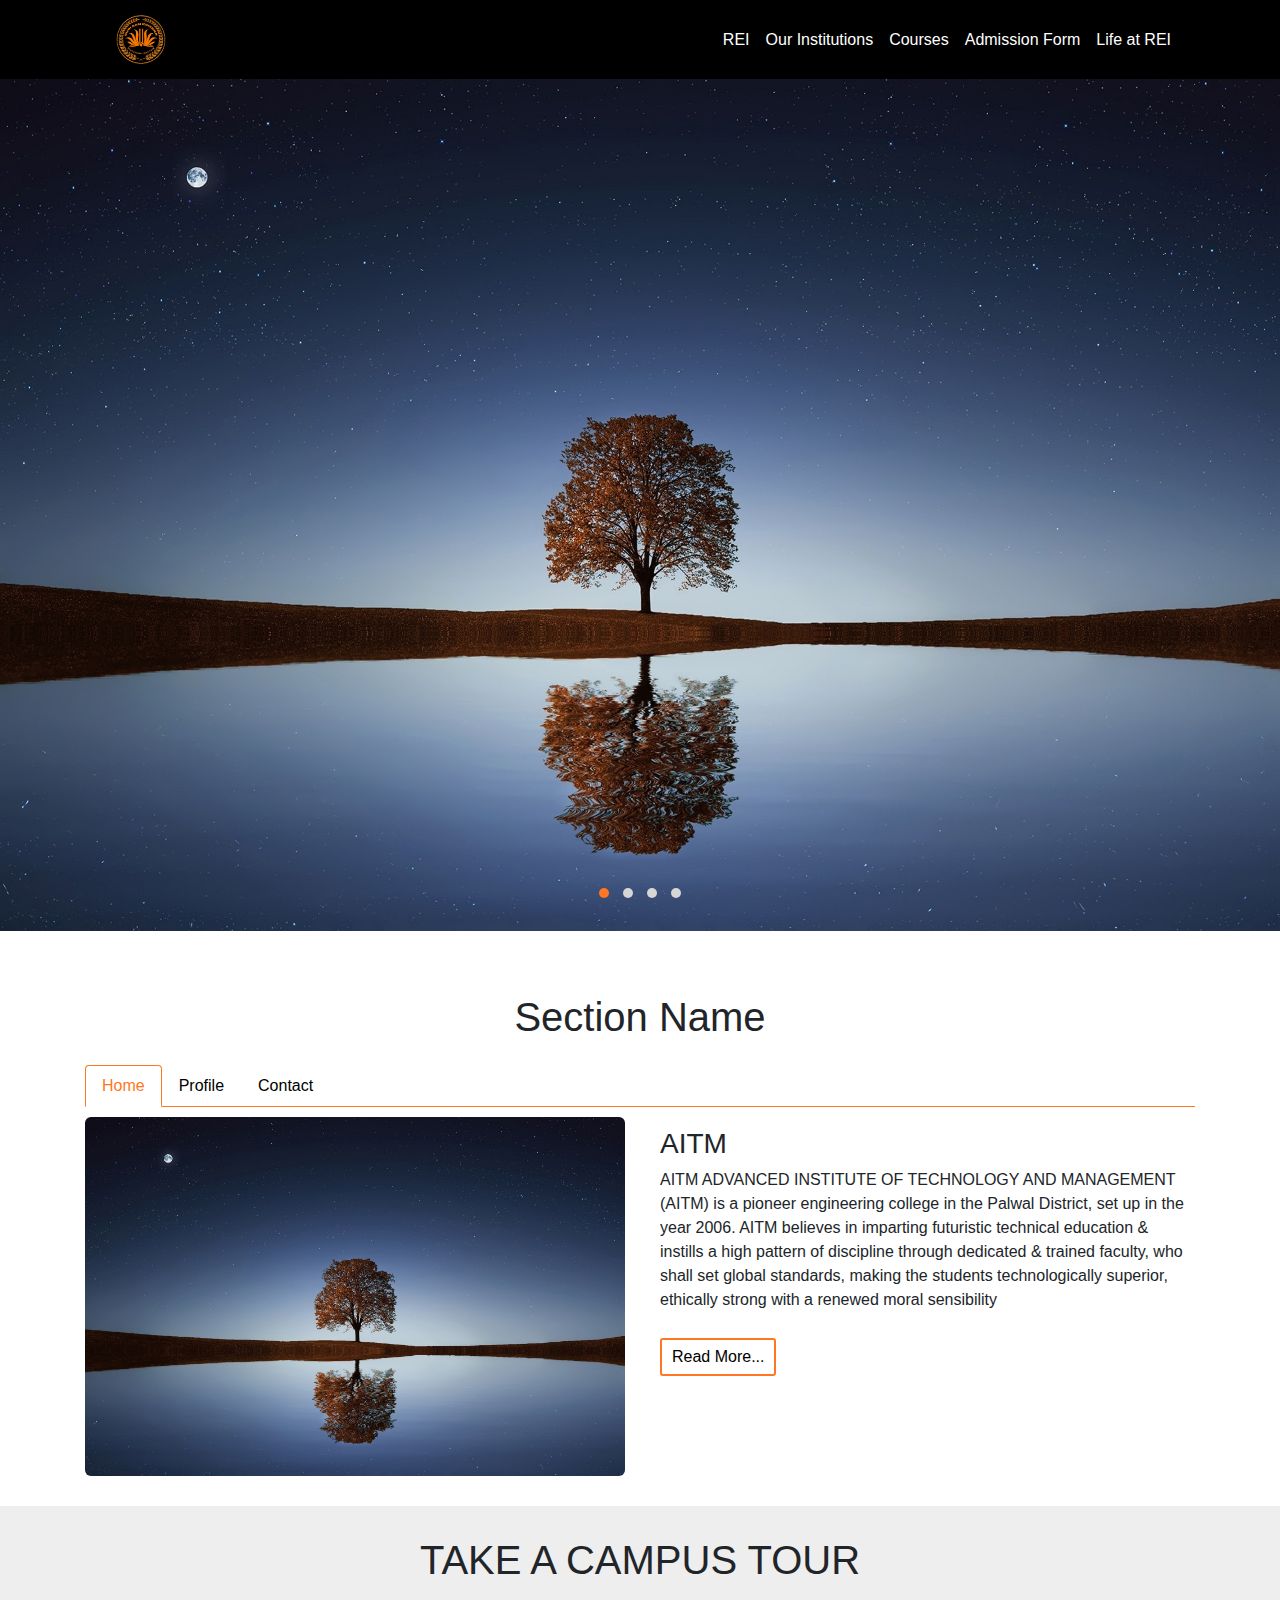
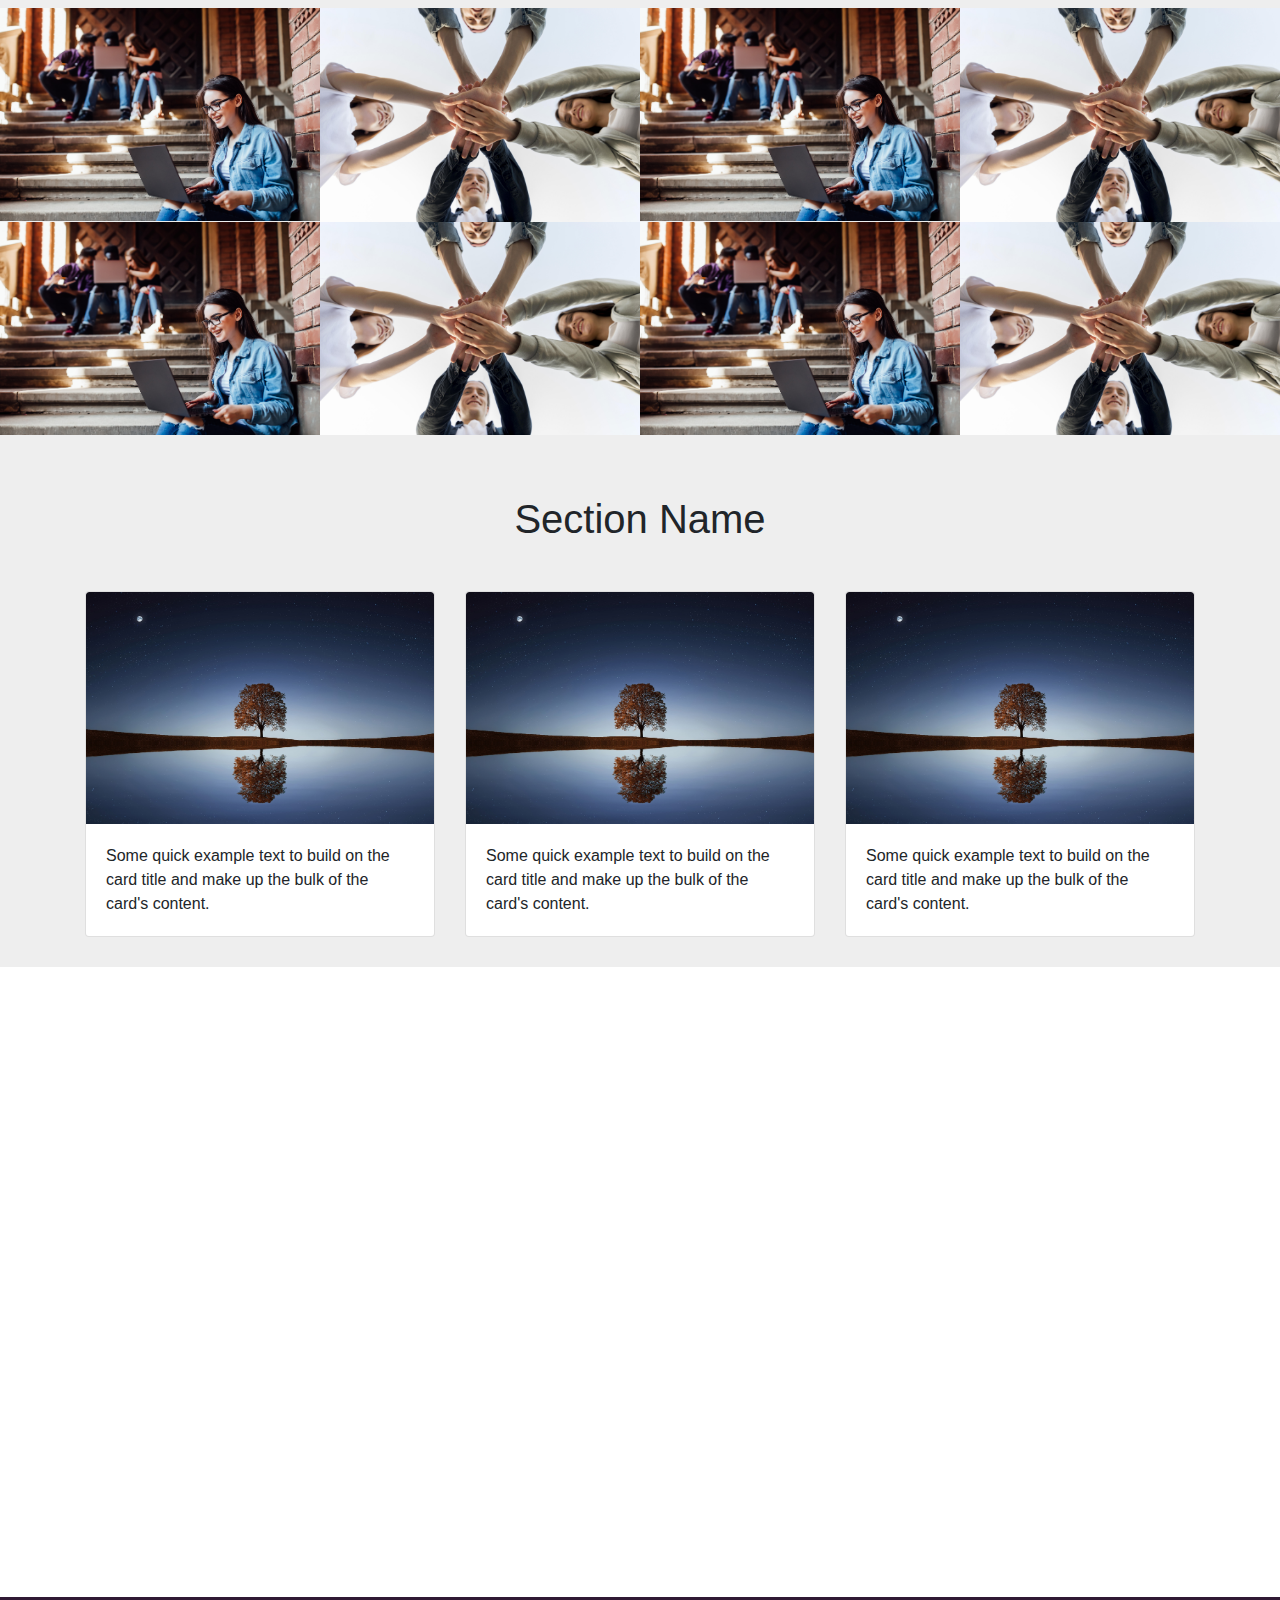
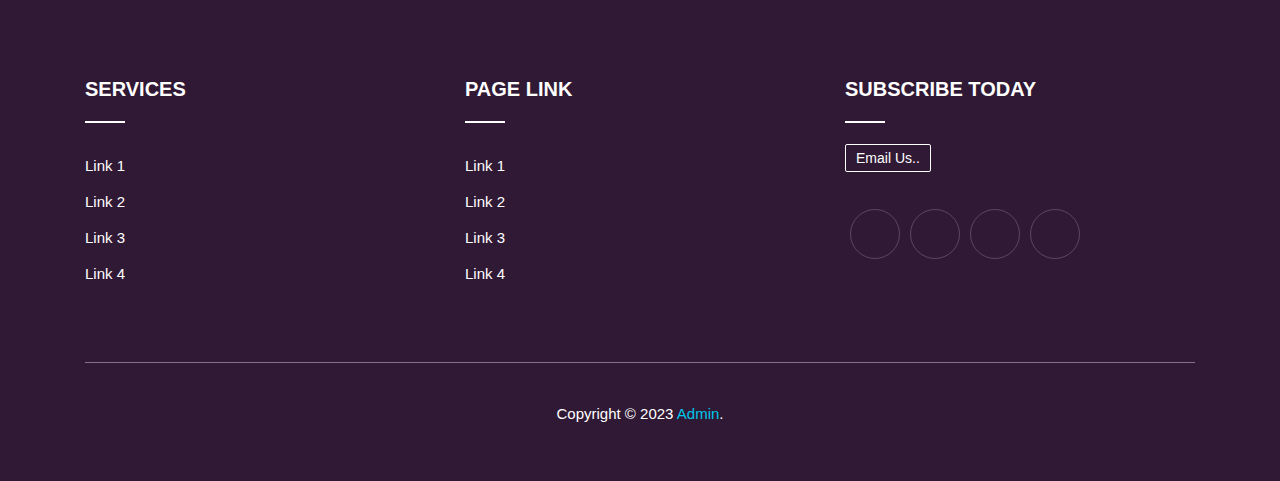
==== index.html @ 67521a2c "finalPush" ====
<html lang="en">

<head>
    <meta charset="UTF-8">
    <meta http-equiv="X-UA-Compatible" content="IE=edge">
    <meta name="viewport" content="width=device-width, initial-scale=1.0">
    <title>website</title>

    <!-- css links -->
    <link rel="stylesheet" href="./Assests/css/bootstrap.min.css">
    <link rel="stylesheet" href="./Assests/css/custom.css">
    <link rel="stylesheet" href="./Assests/css/owl.carousel.min.css">
    <link rel="stylesheet" href="./Assests/css/owl.theme.default.min.css">
    <link rel="stylesheet" href="https://use.fontawesome.com/releases/v5.0.8/css/all.css" integrity="sha384-3AB7yXWz4OeoZcPbieVW64vVXEwADiYyAEhwilzWsLw+9FgqpyjjStpPnpBO8o8S" crossorigin="anonymous">
    <!-- js links -->
    <script src="./Assests/js/jqueryJS.js"></script>
    <script src="./Assests/js/bootstrap.min.js"></script>
    <script src="./Assests/js/owl.carousel.min.js"></script> 
    <script>
        $(() => {
            $('.owl-carousel').owlCarousel({
                loop: true,
                margin: 10,
                responsiveClass: true,
                responsive: {
                    0: {
                        items: 1,
                        nav: false
                    },
                    600: {
                        items: 1,
                        nav: false
                    },
                    1000: {
                        items: 1,
                        nav: false,
                        loop: true
                    }
                }
            })
            // alert('here');
        })
    </script>
</head>

<body>
    <!-- <section >
    <div class="container-fluid py-3 topNav">
        <div class="row">
            <div class="col-lg-3 order-lg-0 order-1"> 
                <div class="mailBox text-center">
                    <h5 class="text-center purple">Mail To.</h5>
                    <a class="purpleAnchor" href="mailto:text@text.com">mailto:text@text.com</a>
                </div>
            </div>
            <div class="col-lg-6 order-lg-1 order-0"> 
                <h1 class="websiteHeroName">shriramkrishna</h1>
            </div>
            <div class="col-lg-3 order-lg-2 order-2">
                <div class="socailBox">
                    <h5 class="text-center purple">Social Media</h5>
                    <div class="linksBox text-center">
                        <a href=""><img src="./Assests/img/facebook.png" class="socLinks" alt=""></a>
                        <a href=""><img src="./Assests/img/instagram.png" class="socLinks" alt=""></a>
                        <a href=""><img src="./Assests/img/twitter.png" class="socLinks" alt=""></a>
                    </div>
                </div>
            </div>
        </div>
    </div>
</section> -->
    <!-- <section>
    <div class="MainNavbar container-fluid secondNav py-sm-4 py-lg-2 py-4">
        <div class="row">
            <div class="col-lg-3 text-center">
                <div class="mainLogo mb-lg-0 mb-3">
                    <a href=""><img src="./Assests/img/logo.png" class="logo" alt=""></a>
                </div>
            </div>
            <div class="col-lg-6 ctText">
                <h4 class="text-center">Educational institute</h4>
                <h5 class="text-center">Recognized by Govt of India,</h5>
                <h5 class="text-center">As 150 certified, 9001-2000</h5>
            </div>
            <div class="col-lg-3 ctText">
                <h4 class="text-center mt-lg-2 mt-2">Roll No.</h4>
                <div class="linksBox text-center">
                <input type="text" placeholder="Enter Roll No," class="SearchBox">
                </div>
            </div>
        </div>
    </div>
</section> -->
    <section class="black">
        <div class="container">
            <nav class="navbar navbar-expand-lg navbar-dark" id="top">
                <a class="navbar-brand" href="#"><img src="./Assests/img/logo.png" alt=""></a>
                <button class="navbar-toggler" type="button" data-toggle="collapse"
                    data-target="#navbarSupportedContent" aria-controls="navbarSupportedContent" aria-expanded="false"
                    aria-label="Toggle navigation">
                    <span class="navbar-toggler-icon"></span>
                </button>

                <div class="collapse navbar-collapse" id="navbarSupportedContent">
                    <ul class="navbar-nav ml-auto">
                        <li>
                            <div class="dropdown show">
                                <a class=" nav-link dropdown-toggle" href="#" role="button" id="dropdownMenuLink"
                                    data-toggle="dropdown" aria-haspopup="true" aria-expanded="false">
                                    REI
                                </a>
                                <div class="dropdown-menu" aria-labelledby="dropdownMenuLink">
                                    <a class="dropdown-item" href="#">Action</a>
                                    <a class="dropdown-item" href="#">Another action</a>
                                    <a class="dropdown-item" href="#">Something else here</a>
                                </div>
                            </div>
                        </li>
                        <li>
                            <div class="dropdown show">
                                <a class=" nav-link dropdown-toggle" href="#" role="button" id="dropdownMenuLink"
                                    data-toggle="dropdown" aria-haspopup="true" aria-expanded="false">
                                    Our Institutions
                                </a>
                                <div class="dropdown-menu" aria-labelledby="dropdownMenuLink">
                                    <a class="dropdown-item" href="#">Action</a>
                                    <a class="dropdown-item" href="#">Another action</a>
                                    <a class="dropdown-item" href="#">Something else here</a>
                                </div>
                            </div>
                        </li>
                        <li>
                            <div class="dropdown show">
                                <a class=" nav-link dropdown-toggle" href="#" role="button" id="dropdownMenuLink"
                                    data-toggle="dropdown" aria-haspopup="true" aria-expanded="false">
                                    Courses
                                </a>
                                <div class="dropdown-menu" aria-labelledby="dropdownMenuLink">
                                    <a class="dropdown-item" href="#">Engineering</a>
                                    <a class="dropdown-item" href="#">Computer Application</a>
                                    <a class="dropdown-item" href="#">Management Studies</a>
                                    <a class="dropdown-item" href="#">Education</a>

                                </div>
                            </div>
                        </li>
                        <li>
                            <a href="#" class="nav-link">Admission Form</a>
                        </li>
                        <li>
                            <a href="#" class="nav-link">Life at REI</a>
                        </li>
                    </ul>
                </div>
            </nav>
        </div>
    </section>
    <section>
        <div class="container-fluid p-0">
            <div class="owl-carousel owl-theme">
                <div class="item"><img src="./Assests/img/h1.jpg" alt=""></div>
                <div class="item"><img src="./Assests/img/h2.jpg" alt=""></div>
                <div class="item"><img src="./Assests/img/h1.jpg" alt=""></div>
                <div class="item"><img src="./Assests/img/h2.jpg" alt=""></div>

            </div>
        </div>
    </section>
    <section class="sec">
        <div class="container">
            <h1 class="text-center mb-4">Section Name</h1>
            <nav id="midNav">
                <div class="nav nav-tabs" id="nav-tab" role="tablist">
                    <button class="nav-link active" id="nav-home-tab" data-toggle="tab" data-target="#nav-home"
                        type="button" role="tab" aria-controls="nav-home" aria-selected="true">Home</button>
                    <button class="nav-link" id="nav-profile-tab" data-toggle="tab" data-target="#nav-profile"
                        type="button" role="tab" aria-controls="nav-profile" aria-selected="false">Profile</button>
                    <button class="nav-link" id="nav-contact-tab" data-toggle="tab" data-target="#nav-contact"
                        type="button" role="tab" aria-controls="nav-contact" aria-selected="false">Contact</button>
                </div>
            </nav>
            <div class="tab-content" id="nav-tabContent">
                <div class="tab-pane fade show active" id="nav-home" role="tabpanel" aria-labelledby="nav-home-tab">
                    <div class="row">
                        <div class="col-lg-6">
                            <div class="imgBox">
                                <img src="./Assests/img/h1.jpg" alt="">
                            </div>
                        </div>
                        <div class="col-lg-6">
                            <div class="TextBox">
                                <h3 class="boxTitle">AITM</h3>
                                <p>AITM
                                    ADVANCED INSTITUTE OF TECHNOLOGY AND MANAGEMENT (AITM) is a pioneer engineering
                                    college in the Palwal District, set up in the year 2006. AITM believes in imparting
                                    futuristic technical education & instills a high pattern of discipline through
                                    dedicated & trained faculty, who shall set global standards, making the students
                                    technologically superior, ethically strong with a renewed moral sensibility</p>
                                <button class="customBtnOne">Read More...</button>
                            </div>
                        </div>
                    </div>
                </div>
                <div class="tab-pane fade" id="nav-profile" role="tabpanel" aria-labelledby="nav-profile-tab">
                    <div class="row">
                        <div class="col-lg-6">
                            <div class="imgBox">
                                <img src="./Assests/img/h2.jpg" alt="">
                            </div>
                        </div>
                        <div class="col-lg-6">
                            <div class="TextBox">
                                <h3 class="boxTitle">AITM</h3>
                                <p>AITM
                                    ADVANCED INSTITUTE OF TECHNOLOGY AND MANAGEMENT (AITM) is a pioneer engineering
                                    college in the Palwal District, set up in the year 2006. AITM believes in imparting
                                    futuristic technical education & instills a high pattern of discipline through
                                    dedicated & trained faculty, who shall set global standards, making the students
                                    technologically superior, ethically strong with a renewed moral sensibility</p>
                                <button class="customBtnOne">Read More...</button>
                            </div>
                        </div>
                    </div>
                </div>
                <div class="tab-pane fade" id="nav-contact" role="tabpanel" aria-labelledby="nav-contact-tab">
                    <div class="row">
                        <div class="col-lg-6">
                            <div class="imgBox">
                                <img src="./Assests/img/h1.jpg" alt="">
                            </div>
                        </div>
                        <div class="col-lg-6">
                            <div class="TextBox">
                                <h3 class="boxTitle">AITM</h3>
                                <p>AITM
                                    ADVANCED INSTITUTE OF TECHNOLOGY AND MANAGEMENT (AITM) is a pioneer engineering
                                    college in the Palwal District, set up in the year 2006. AITM believes in imparting
                                    futuristic technical education & instills a high pattern of discipline through
                                    dedicated & trained faculty, who shall set global standards, making the students
                                    technologically superior, ethically strong with a renewed moral sensibility</p>
                                <button class="customBtnOne">Read More...</button>
                            </div>
                        </div>
                    </div>
                </div>
            </div>

        </div>
    </section>
    <section class="sec grin">
        <div class="container-fluid p-0 gallery">
            <h1 class="text-center mb-4">TAKE A CAMPUS TOUR</h1>
            <div class="row no-gutters">
                <div class="col-lg-3 nof"><img src="./Assests/img/11.jpg" alt=""></div> 
                <div class="col-lg-3 nof"><img src="./Assests/img/14.jpg" alt=""></div>
                <div class="col-lg-3 nof"><img src="./Assests/img/11.jpg" alt=""></div>
                <div class="col-lg-3 nof"><img src="./Assests/img/14.jpg" alt=""></div>

                <div class="col-lg-3 nof"><img src="./Assests/img/11.jpg" alt=""></div> 
                <div class="col-lg-3 nof"><img src="./Assests/img/14.jpg" alt=""></div>
                <div class="col-lg-3 nof"><img src="./Assests/img/11.jpg" alt=""></div>
                <div class="col-lg-3 nof"><img src="./Assests/img/14.jpg" alt=""></div>
            </div>
        </div>
    </section>
    <section class="sec grin">
        <div class="container">
            <h1 class="text-center mb-4">Section Name</h1>
            <br>
            <div class="row">
                <div class="col-lg-4">
                    <div class="card">
                        <img src="./Assests/img/h1.jpg" class="card-img-top" alt="...">
                        <div class="card-body">
                            <p class="card-text">Some quick example text to build on the card title and make up the bulk
                                of the card's content.</p>
                        </div>
                    </div>
                </div>
                <div class="col-lg-4">
                    <div class="card">
                        <img src="./Assests/img/h1.jpg" class="card-img-top" alt="...">
                        <div class="card-body">
                            <p class="card-text">Some quick example text to build on the card title and make up the bulk
                                of the card's content.</p>
                        </div>
                    </div>
                </div>
                <div class="col-lg-4">
                    <div class="card">
                        <img src="./Assests/img/h1.jpg" class="card-img-top" alt="...">
                        <div class="card-body">
                            <p class="card-text">Some quick example text to build on the card title and make up the bulk
                                of the card's content.</p>
                        </div>
                    </div>
                </div>
            </div>
        </div>
    </section>
    <!-- <section class="section">
        <div class="container mt-3">
            <h1 class="text-center mb-4">Section Name</h1>
            <div class="row">
                <div class="col-lg-4 mb-3">
                    <div class="textBox">
                        <h4 class="heading">Mission</h4>
                        <ul class="list">
                            <li>Outstanding education that is affordable to all.</li>
                            <li>Cultivating great careers.</li>
                            <li>Creating communities from diverse backgrounds.</li>
                            <li>To promote values like reason, intellect, dignity, respect among students.</li>
                            <li>To transform the power of education and emphasis on active learning.</li>
                            <li>Supporting co-curricular activities we design individuals into a multi dimensional
                                character.</li>

                        </ul>
                    </div>
                </div>
                <div class="col-lg-4 mb-3">
                    <div class="textBox">
                        <h4 class="heading">VISION</h4>
                        <p class="textOfBox"> To impart value based Vision and Mission, world class education with the
                            purpose to contribute to the society through excellence in the emerging areas of
                            engineering, technology, management, and education.</p>
                        <p class="textOfBox">
                            Advanced Educational Institutions shri ram krishna at grooming the professionals; who would
                            carry forward the spirit of scientific thinking and serve as a valuable resource for
                            industry and society. We undertake collaborative projects which offer opportunities for
                            long-term interaction with academia and industry.
                        </p>
                    </div>
                </div>
                <div class="col-lg-4 mb-3">
                    <div class="textBox">
                        <h4 class="heading">Core Values</h4>
                        <ul class="list">
                            <li>Persistent excellence</li>
                            <li>Challenge and ambition</li>
                            <li>Open ended and free thinking</li>
                            <li>Easy going and socializing.</li>
                            <li>Cosmopolitan perspective</li>
                            <li>Leadership hinged upon exploration and innovation.</li>

                        </ul>
                    </div>
                </div>
            </div>
        </div>
    </section> -->
    <section class="sec backScroll">
        <div class="container">
            <h1 class="Lowheading">
                OUR MISSION
            </h1>
            <p>To provide high quality, student-centered education and lifelong learning opportunities for the communities we serve.</p>
            <p>At AEI, students pursue their goals in an environment that values diversity, individuality, mutual respect and free exchange of ideas.</p>
        </div>
    </section>
    <div class="footer">
        <div class="container">     
            <div class="row">                       
                <div class="col-lg-4 col-sm-4 col-xs-12">
                    <div class="single_footer">
                        <h4>Services</h4>
                        <ul>
                            <li><a href="#">link 1</a></li>
                            <li><a href="#">link 2</a></li> 
                            <li><a href="#">link 3</a></li>
                            <li><a href="#">link 4</a></li> 
                        </ul>
                    </div>
                </div><!--- END COL --> 
                <div class="col-md-4 col-sm-4 col-xs-12">
                    <div class="single_footer single_footer_address">
                        <h4>Page Link</h4>
                        <ul>
                            <li><a href="#">link 1</a></li>
                            <li><a href="#">link 2</a></li> 
                            <li><a href="#">link 3</a></li>
                            <li><a href="#">link 4</a></li> 
                        </ul>
                    </div>
                </div><!--- END COL -->
                <div class="col-md-4 col-sm-4 col-xs-12">
                    <div class="single_footer single_footer_address">
                        <h4>Subscribe today</h4>
                        <div class="signup_form">
                            <a href="mailto:aaejaz709@gmail.com" class="email">Email Us..</a>
                        </div>
                    </div>
                    <div class="social_profile">
                        <ul>
                            <li><a href="#"><i class="fab fa-facebook-f"></i></a></li>
                            <li><a href="#"><i class="fab fa-twitter"></i></a></li>
                            <li><a href="#"><i class="fab fa-google-plus-g"></i></a></li>
                            <li><a href="#"><i class="fab fa-instagram"></i></a></li>
                        </ul>
                    </div>                          
                </div><!--- END COL -->         
            </div><!--- END ROW --> 
            <div class="row">
                <div class="col-lg-12 col-sm-12 col-xs-12">
                    <p class="copyright">Copyright © 2023 <a href="#">Admin</a>.</p>
                </div><!--- END COL -->                 
            </div><!--- END ROW -->                 
        </div><!--- END CONTAINER -->
    </div>
    <a href="#" id="scroll" style="display: none;"><span></span></a>
    <script>
        
$(document).ready(function(){ 
    $(window).scroll(function(){ 
        if ($(this).scrollTop() > 100) { 
            $('#scroll').fadeIn(); 
        } else { 
            $('#scroll').fadeOut(); 
        } 
    }); 
    $('#scroll').click(function(){ 
        $("html, body").animate({ scrollTop: 0 }, 600); 
        return false; 
    }); 
});
    </script>
</body>

</html>
---- Assests/css/custom.css ----
:root{
    --dark-purple:#301934;
    --orange:#FF7722;
    --graying : #eeeeee;
}

*{
    margin: 0;
    padding: 0;
    box-sizing: border-box;
}
a{
    text-decoration: none!important;
}
.sec{
    padding: 30px 0; 
}
.navbar{
    background-color: black;
}
.black{
    background-color: black;

}
#top .nav-link{
    color: white!important;
}
#midNav .nav-tabs{
    border-bottom: 1px solid var(--orange)!important;
}
#midNav .nav-tabs .nav-item.show .nav-link, .nav-tabs .nav-link.active {
    color: var(--orange);
    background-color: #fff;
    border-color:  var(--orange)  var(--orange) #fff!important;
}
#midNav .nav-tabs .nav-link:focus, .nav-tabs .nav-link:hover{
    border-color:  var(--orange)  var(--orange) #fff!important;

}
.navbar-brand img{
    max-width: 80px;
    height: auto;
}
.websiteHeroName{
    color: var(--dark-purple);
    text-transform: uppercase;
    text-align: center;
}
.socLinks{
    width: 25px;
    height: 25px;
    margin: 0 5px;
    transition: transform .4s; /* Animation */
}
.socLinks:hover{
    transform: scale(1.1);
}
.section{
    margin: 10px 0;
}
.logo{
    height: auto;
    max-width:140px;
}
.SearchBox{
    padding: 1px 6px;
    outline: none;
    border: 2px solid var(--orange);
    border-radius: 4px;
    color: var(--dark-purple);
    /* font-weight: bold; */
}
.SearchBox::placeholder {
      color: var(--orange);
    opacity: 1; /* Firefox */
  }
  
  .SearchBox:-ms-input-placeholder { /* Internet Explorer 10-11 */
    color: var(--orange);

  }
  
 .SearchBox ::-ms-input-placeholder { /* Microsoft Edge */
    color: var(--orange);

  }
.owl-dots{
    position: relative;
    top: -60px;
}
.owl-theme .owl-dots .owl-dot.active span, .owl-theme .owl-dots .owl-dot:hover span{
    background-color:var(--orange)!important;
}
.PhotoBox{
    padding: 5px;
    border-radius: 7px;
    /* box-shadow: 0 0 0 10px rgba(0, 0, 0, 0.1); */
}
.PhotoBox img{
    max-width: 100%;
    height: auto;
}
.textBox{
    /* padding: 5px; */
    border: 1px solid var(--dark-purple);
    height: 100%;
    margin-bottom: 10px;
}
.heading{
    text-align: center;
    background-color: var(--dark-purple);
    color: var(--orange);
    font-size: 20px;
    width: 100%;
    padding: 6px 0;
}
.textOfBox{
    padding: 0px 16px;
    font-size: 16px;
}
.list{
    margin-left: 35px;
}
.list li{
    font-size: 16px; 
}
.footer{
    background-color: var(--orange);
    margin-bottom: 0;
}

.topNav{
    background-color: var(--orange);
}
.secondNav{
    background-color: var(--dark-purple);
}
.ctText h4, .ctText h5{
color: var(--orange);
}
.purple{
    color: var(--dark-purple)!important;
}
.purpleAnchor{
    color: var(--dark-purple)!important;
    font-weight: bold;
}
.ctText h5{
    font-size: 14px;
}
.search{
    display: flex;
    justify-content: center;
    align-items: center;
}

/* updated site css */
.dropdown:hover>.dropdown-menu {
    display: block;
}
.dropdown>.dropdown-toggle:active {
    pointer-events: none;   
}
.dropdown-toggle::after {
    display:none;
}
#nav-tabContent{
    margin-top: 10px;
}
.imgBox{
    overflow: hidden;
    border-radius: 6px;
}
.imgBox img{
    width: 100%;
    transition: all .3s ease-in-out;
}
.imgBox img:hover{
    transform: scale(1.2);
    cursor: pointer;
}
.textBox{
    border: none;
    padding: 10px 5px;
}
.customBtnOne{
    margin-top: 10px;
    padding: 5px 10px;
    border: 2px solid var(--orange);
    background-color: transparent;
    color: black;
    border-radius: 3px;
}
.customBtnOne:hover{
color: var(--orange);
border-color: black;
}
.grin{
    background-color: var(--graying);
}
.card{
    overflow: hidden;
}
.card-img-top{
    transition: all .5s ease-in-out;
    overflow: hidden;
}
.card-img-top:hover{
    transform: scale(1.15);
}

.footer
h1,
h2,
h3,
h4,
h5,
h6 {}
a,
a:hover,
a:focus,
a:active {
    text-decoration: none;
    outline: none;
}
.footer
a,
a:active,
a:focus {
    color: #333;
    text-decoration: none;
    transition-timing-function: ease-in-out;
    -ms-transition-timing-function: ease-in-out;
    -moz-transition-timing-function: ease-in-out;
    -webkit-transition-timing-function: ease-in-out;
    -o-transition-timing-function: ease-in-out;
    transition-duration: .2s;
    -ms-transition-duration: .2s;
    -moz-transition-duration: .2s;
    -webkit-transition-duration: .2s;
    -o-transition-duration: .2s;
}
.footer
ul {
    margin: 0;
    padding: 0;
    list-style: none;
}
.footer
img {
max-width: 100%;
height: auto;
}
.footer
section {
    padding: 60px 0;
   /* min-height: 100vh;*/
}
.footer {
/* background: linear-gradient(105deg,#6e99e6 ,#093c94); */
background: var(--dark-purple);
padding-top: 80px;
padding-bottom: 40px;
}
/*END FOOTER SOCIAL DESIGN*/
.single_footer{}
@media only screen and (max-width:768px) { 
.single_footer{margin-bottom:30px;}
}
.single_footer h4 {
color: #fff;
margin-top: 0;
margin-bottom: 25px;
font-weight: 700;
text-transform: uppercase;
font-size: 20px;
}
.single_footer h4::after {
content: "";
display: block;
height: 2px;
width: 40px;
background: #fff;
margin-top: 20px;
}
.single_footer p{color:#fff;}
.single_footer ul {
margin: 0;
padding: 0;
list-style: none;
}
.single_footer ul li{}
.single_footer ul li a {
color: #fff;
-webkit-transition: all 0.3s ease 0s;
transition: all 0.3s ease 0s;
line-height: 36px;
font-size: 15px;
text-transform: capitalize;
}
.single_footer ul li a:hover { color: var(--orange); }

.single_footer_address{}
.single_footer_address ul{}
.single_footer_address ul li{color:#fff;}
.single_footer_address ul li span {
font-weight: 400;
color: #fff;
line-height: 28px;
}
.contact_social ul {
list-style: outside none none;
margin: 0;
padding: 0;
}

/*START NEWSLETTER CSS*/
.subscribe {
display: block;
position: relative;
margin-top: 15px;
width: 100%;
}
.subscribe__input {
background-color: #fff;
border: medium none;
border-radius: 5px;
color: #333;
display: block;
font-size: 15px;
font-weight: 500;
height: 60px;
letter-spacing: 0.4px;
margin: 0;
padding: 0 150px 0 20px;
text-align: center;
text-transform: capitalize;
width: 100%;
}
@media only screen and (max-width:768px) { 
.subscribe__input{padding: 0 50px 0 20px;}
}

.subscribe__btn {
background-color: transparent;
border-radius: 0 25px 25px 0;
color: #01c7e9;
cursor: pointer;
display: block;
font-size: 20px;
height: 60px;
position: absolute;
right: 0;
top: 0;
width: 60px;
}
.subscribe__btn i{transition: all 0.3s ease 0s;}
@media only screen and (max-width:768px) { 
.subscribe__btn{right:0px;}
}

.subscribe__btn:hover i{
color:#ff3666;
}
.footer button {
padding: 0;
border: none;
background-color: transparent;
-webkit-border-radius: 0;
border-radius: 0;
}
/*END NEWSLETTER CSS*/

/*START SOCIAL PROFILE CSS*/
.social_profile {margin-top:40px;}
.social_profile ul{
list-style: outside none none;
margin: 0;
padding: 0;
}
.social_profile ul li{float:left;}
.social_profile ul li a {
text-align: center;
border: 0px;
text-transform: uppercase;
transition: all 0.3s ease 0s;
margin: 0px 5px;
font-size: 18px;
color: #fff;
border-radius: 30px;
width: 50px;
height: 50px;
line-height: 50px;
display: flex;
justify-content: center;
align-items: center;
border: 1px solid rgba(255,255,255,0.2);
}
@media only screen and (max-width:768px) { 
.social_profile ul li a{margin-right:10px;margin-bottom:10px;}
}
@media only screen and (max-width:480px) { 
.social_profile ul li a{
width:40px;
height:40px;
line-height:40px;
}
}
.social_profile ul li a:hover{
background:var(--orange);
border: 1px solid #ff3666;
color:#fff;
border:0px;
}
/*END SOCIAL PROFILE CSS*/
.copyright {
margin-top: 70px;
padding-top: 40px;
color:#fff;
font-size: 15px;
border-top: 1px solid rgba(255,255,255,0.4);
text-align: center;
}
.copyright a{color:#01c7e9;transition: all 0.2s ease 0s;}
.copyright a:hover{color:var(--orange);}

.signup_form
.email{
    color: white;
    background-color: #301934;
    border: 1px solid white;
    padding: 5px 10px;
    border-radius: 2px;
    font-size: 14px;
}

#scroll {
    position:fixed;
    right:8px;
    bottom:10px;
    cursor:pointer;
    width:50px;
    height:50px;
    background-color:var(--orange);
    text-indent:-9999px;
    display:none;
    opacity: .8;
    -webkit-border-radius:60px;
    -moz-border-radius:60px;
    border-radius:60px
}
#scroll span {
    position:absolute;
    top:50%;
    left:50%;
    margin-left:-8px;
    margin-top:-12px;
    height:0;
    width:0;
    border:8px solid transparent;
    border-bottom-color:#ffffff;
}
#scroll:hover {
    background-color:#e74c3c;
    opacity:1;filter:"alpha(opacity=100)";
    -ms-filter:"alpha(opacity=100)";
}

.gallery img{
    width: 100%;
    height: auto;
    transition: all .5s ease-in-out;
}

.nof{
    overflow: hidden;
}
.nof img:hover{
    transform: scale(1.1);
}
.backScroll{
    background: url('../img/back.jpg');
    background-attachment: fixed;
    background-position: 50% -36px;
    height: 70vh;
    display: flex;
    justify-content: center;
    align-items: center;
}
.backScroll h1{
    color: white;
    text-align: center;
    margin-bottom: 20px;
}
.backScroll p{
    color: white;
    text-align: center;
    margin-bottom: 20px;
    font-size: 18px;
}



@media(max-width:600px){
    .dropdown-toggle::after {
        display:inline-flex;
    }
}




@media (max-width:375px){
    .websiteHeroName{
        font-size: 28px;
    }
    .ctText h5{
        font-size: 16px;
    }
    
}
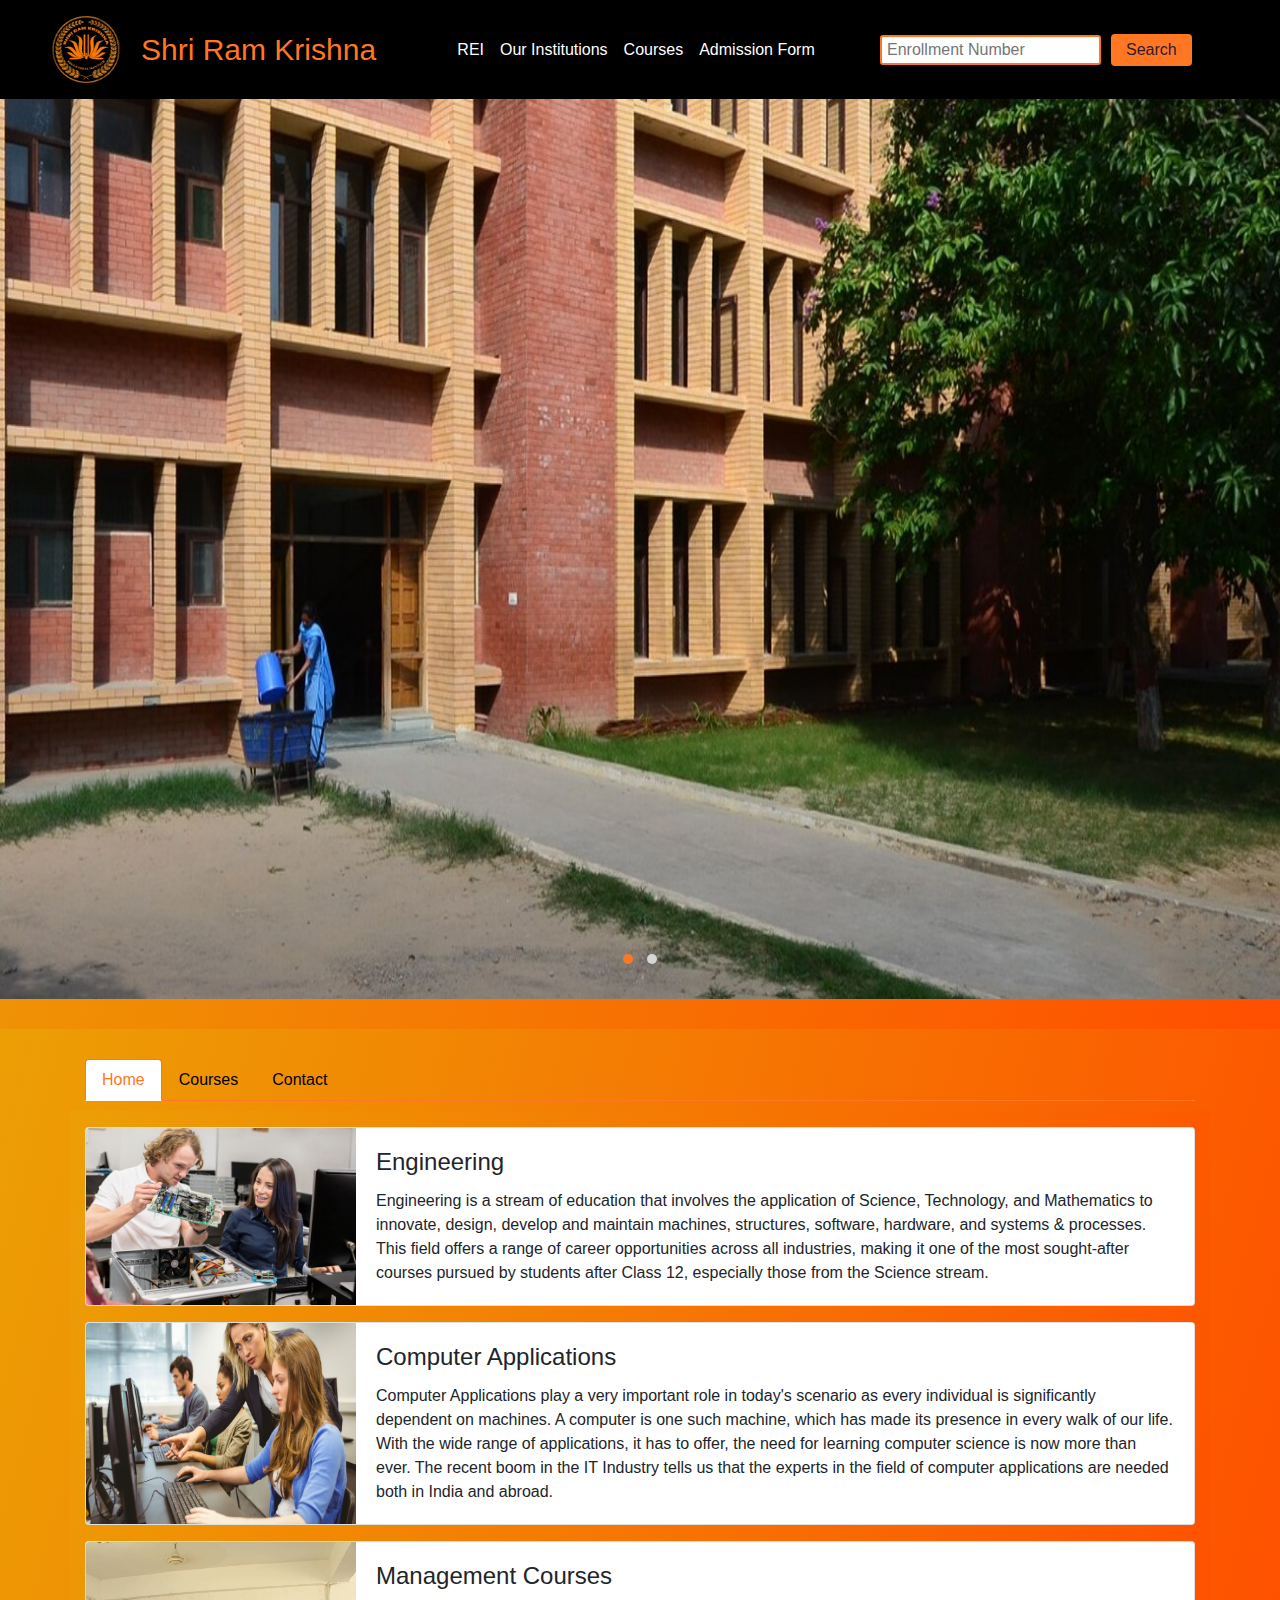
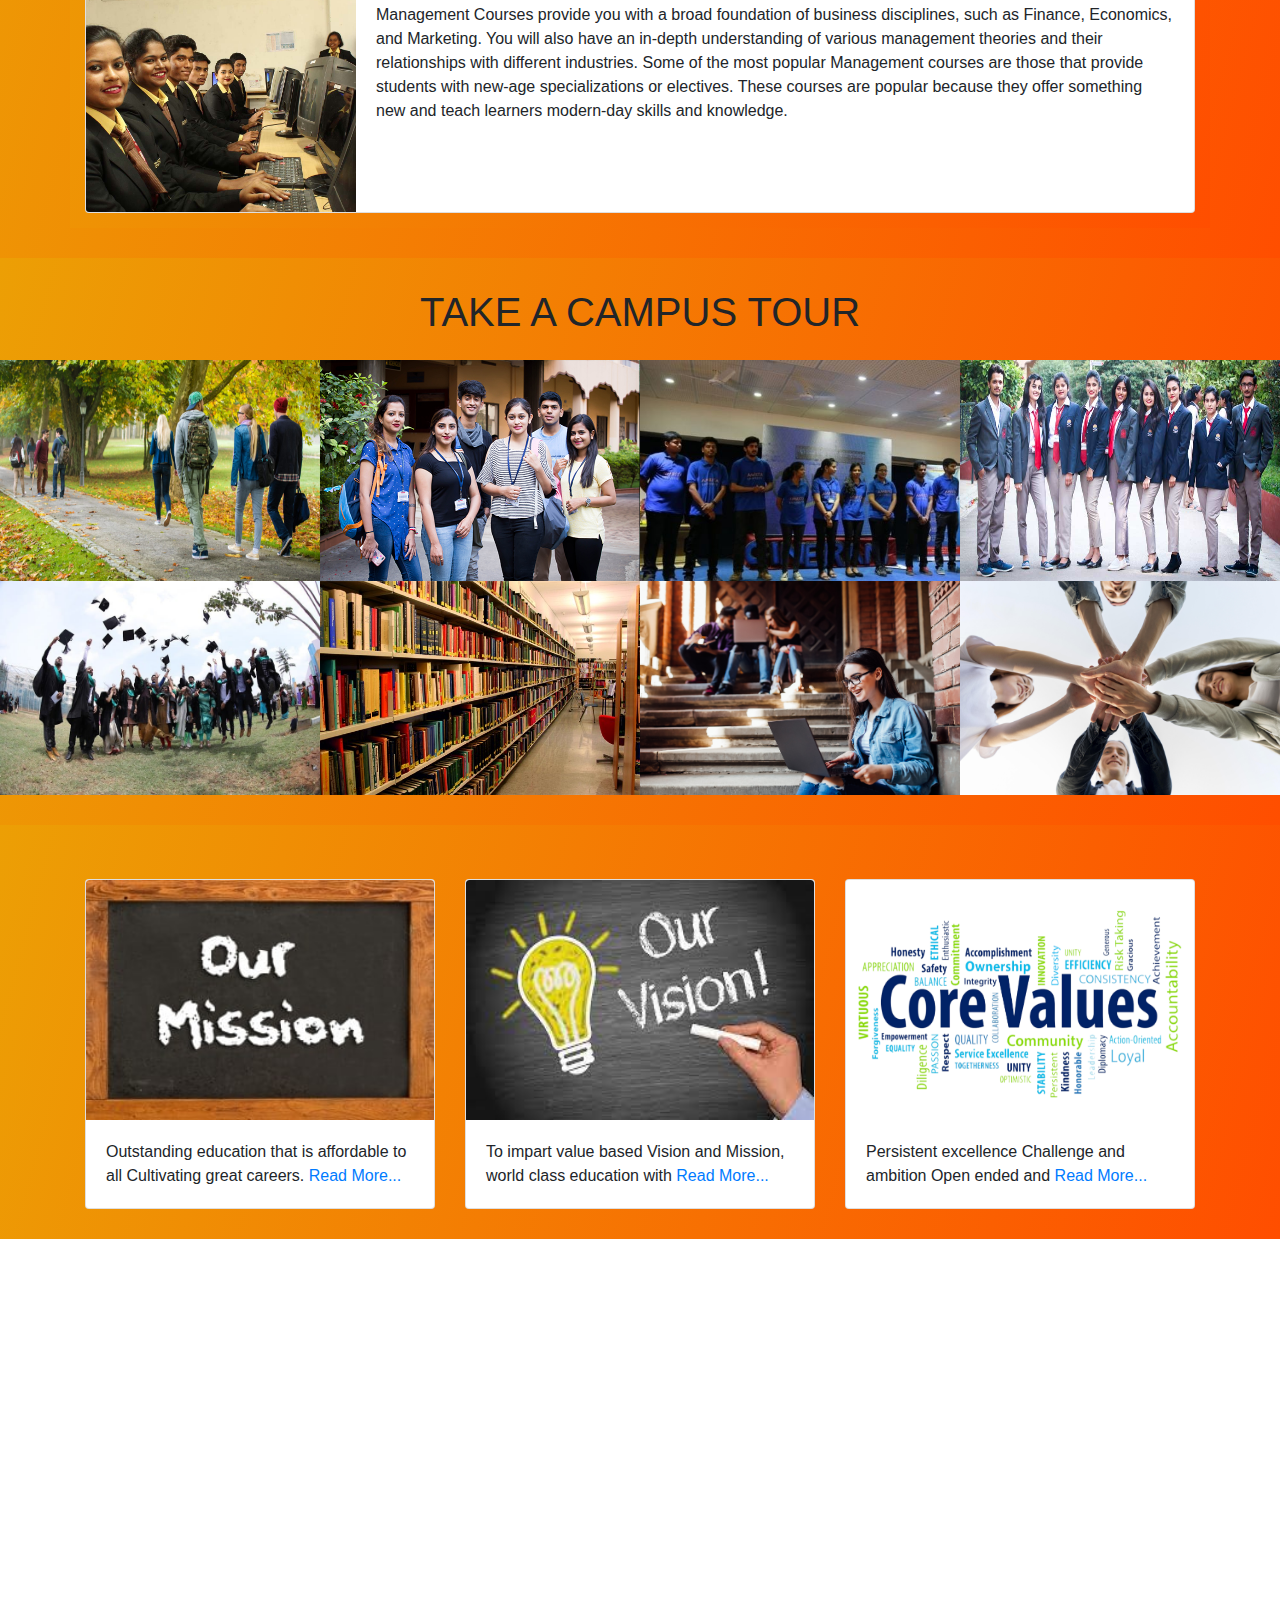
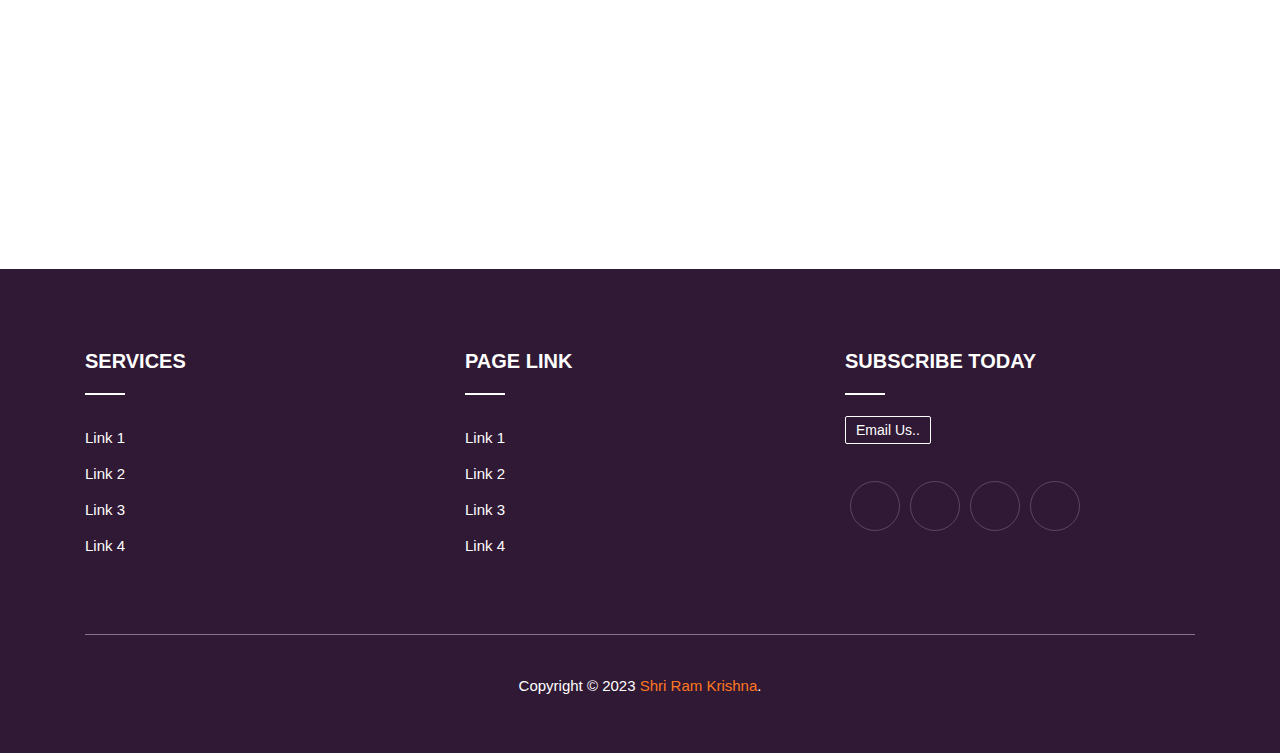
==== commit be160504: "pushss" ====
--- a/index.html
+++ b/index.html
@@ -92,9 +92,9 @@
     </div>
 </section> -->
     <section class="black">
-        <div class="container">
+        <div class="container-fluid">
             <nav class="navbar navbar-expand-lg navbar-dark" id="top">
-                <a class="navbar-brand" href="#"><img src="./Assests/img/logo.png" alt=""></a>
+                <a class="navbar-brand" href="#"><img src="./Assests/img/logo.png" alt=""><span>Shri Ram Krishna</span></a>
                 <button class="navbar-toggler" type="button" data-toggle="collapse"
                     data-target="#navbarSupportedContent" aria-controls="navbarSupportedContent" aria-expanded="false"
                     aria-label="Toggle navigation">
@@ -102,7 +102,7 @@
                 </button>
 
                 <div class="collapse navbar-collapse" id="navbarSupportedContent">
-                    <ul class="navbar-nav ml-auto">
+                    <ul class="navbar-nav mx-auto">
                         <li>
                             <div class="dropdown show">
                                 <a class=" nav-link dropdown-toggle" href="#" role="button" id="dropdownMenuLink"
@@ -139,106 +139,128 @@
                                     <a class="dropdown-item" href="#">Engineering</a>
                                     <a class="dropdown-item" href="#">Computer Application</a>
                                     <a class="dropdown-item" href="#">Management Studies</a>
-                                    <a class="dropdown-item" href="#">Education</a>
+                                    <!-- <a class="dropdown-item" href="#">Education</a> -->
 
                                 </div>
                             </div>
                         </li>
                         <li>
                             <a href="#" class="nav-link">Admission Form</a>
-                        </li>
-                        <li>
-                            <a href="#" class="nav-link">Life at REI</a>
+                        </li> 
+                    </ul>
+                    <ul class="navbar-nav mr-auto">
+                        <li id="RollNo">
+                            <input type="text" placeholder="Enrollment Number" name="" id="">
+                            <button class="btn btn-primary">search</button>
                         </li>
                     </ul>
                 </div>
             </nav>
         </div>
     </section>
-    <section>
+    <section class="grin">
         <div class="container-fluid p-0">
             <div class="owl-carousel owl-theme">
-                <div class="item"><img src="./Assests/img/h1.jpg" alt=""></div>
-                <div class="item"><img src="./Assests/img/h2.jpg" alt=""></div>
-                <div class="item"><img src="./Assests/img/h1.jpg" alt=""></div>
-                <div class="item"><img src="./Assests/img/h2.jpg" alt=""></div>
-
-            </div>
-        </div>
-    </section>
-    <section class="sec">
+                <div class="item"><img src="./Assests/img/bb1.jpg" alt=""></div>
+                <div class="item"><img src="./Assests/img/bb2.jpg" alt=""></div>
+                <!-- <div class="item"><img src="./Assests/img/banner3.jpg" alt=""></div> -->
+                <!-- <div class="item"><img src="./Assests/img/banner4.jpg" alt=""></div>
+                <div class="item"><img src="./Assests/img/banner5.jpg" alt=""></div>
+                <div class="item"><img src="./Assests/img/banner6.jpg" alt=""></div>  -->
+            </div>
+        </div>
+    </section>
+    <section class="sec grin">
         <div class="container">
-            <h1 class="text-center mb-4">Section Name</h1>
             <nav id="midNav">
                 <div class="nav nav-tabs" id="nav-tab" role="tablist">
                     <button class="nav-link active" id="nav-home-tab" data-toggle="tab" data-target="#nav-home"
                         type="button" role="tab" aria-controls="nav-home" aria-selected="true">Home</button>
                     <button class="nav-link" id="nav-profile-tab" data-toggle="tab" data-target="#nav-profile"
-                        type="button" role="tab" aria-controls="nav-profile" aria-selected="false">Profile</button>
+                        type="button" role="tab" aria-controls="nav-profile" aria-selected="false">Courses</button>
                     <button class="nav-link" id="nav-contact-tab" data-toggle="tab" data-target="#nav-contact"
                         type="button" role="tab" aria-controls="nav-contact" aria-selected="false">Contact</button>
                 </div>
             </nav>
             <div class="tab-content" id="nav-tabContent">
-                <div class="tab-pane fade show active" id="nav-home" role="tabpanel" aria-labelledby="nav-home-tab">
+                <div class="tab-pane fade" id="nav-home" role="tabpanel" aria-labelledby="nav-home-tab">
                     <div class="row">
                         <div class="col-lg-6">
                             <div class="imgBox">
-                                <img src="./Assests/img/h1.jpg" alt="">
+                                <img src="./Assests/img/1.jpg" alt="">
                             </div>
                         </div>
                         <div class="col-lg-6">
                             <div class="TextBox">
-                                <h3 class="boxTitle">AITM</h3>
-                                <p>AITM
-                                    ADVANCED INSTITUTE OF TECHNOLOGY AND MANAGEMENT (AITM) is a pioneer engineering
-                                    college in the Palwal District, set up in the year 2006. AITM believes in imparting
+                                <h3 class="boxTitle">RKI</h3>
+                                <p>RKI
+                                    shriramkrishna INSTITUTE OF TECHNOLOGY AND MANAGEMENT is a pioneer engineering
+                                    INSTITUTE, RKI believes in imparting
                                     futuristic technical education & instills a high pattern of discipline through
                                     dedicated & trained faculty, who shall set global standards, making the students
                                     technologically superior, ethically strong with a renewed moral sensibility</p>
-                                <button class="customBtnOne">Read More...</button>
-                            </div>
-                        </div>
-                    </div>
-                </div>
-                <div class="tab-pane fade" id="nav-profile" role="tabpanel" aria-labelledby="nav-profile-tab">
+                            </div>
+                        </div>
+                    </div>
+                </div>
+                <div class="tab-pane fade show active" id="nav-profile" role="tabpanel" aria-labelledby="nav-profile-tab">
                     <div class="row">
-                        <div class="col-lg-6">
-                            <div class="imgBox">
-                                <img src="./Assests/img/h2.jpg" alt="">
-                            </div>
-                        </div>
-                        <div class="col-lg-6">
-                            <div class="TextBox">
-                                <h3 class="boxTitle">AITM</h3>
-                                <p>AITM
-                                    ADVANCED INSTITUTE OF TECHNOLOGY AND MANAGEMENT (AITM) is a pioneer engineering
-                                    college in the Palwal District, set up in the year 2006. AITM believes in imparting
-                                    futuristic technical education & instills a high pattern of discipline through
-                                    dedicated & trained faculty, who shall set global standards, making the students
-                                    technologically superior, ethically strong with a renewed moral sensibility</p>
-                                <button class="customBtnOne">Read More...</button>
-                            </div>
+                        <div class="col-lg-12">
+                        <div class="courseBox row">
+                            <div class="col-12 mt-3">
+                                <div class="card">
+                                    <div class="card-horizontal">
+                                        <div class="img-square-wrapper">
+                                            <img class="" src="Assests/img/tech.jpg" alt="Card image cap">
+                                        </div>
+                                        <div class="card-body">
+                                            <h4 class="card-title">Engineering</h4>
+                                            <p class="card-text">Engineering is a stream of education that involves the application of Science, Technology, and Mathematics to innovate, design, develop and maintain machines, structures, software, hardware, and systems & processes. This field offers a range of career opportunities across all industries, making it one of the most sought-after courses pursued by students after Class 12, especially those from the Science stream.</p>
+                                        </div>
+                                    </div>
+                                     
+                                </div>
+                            </div>
+                           
+                              <div class="col-12 mt-3">
+                                <div class="card">
+                                    <div class="card-horizontal">
+                                        <div class="img-square-wrapper">
+                                            <img class="" src="Assests/img/computer_scrince.jpg" alt="Card image cap">
+                                        </div>
+                                        <div class="card-body">
+                                            <h4 class="card-title">Computer Applications</h4>
+                                            <p class="card-text">Computer Applications play a very important role in today's scenario as every individual is significantly dependent on machines. A computer is one such machine, which has made its presence in every walk of our life. With the wide range of applications, it has to offer, the need for learning computer science is now more than ever. The recent boom in the IT Industry tells us that the experts in the field of computer applications are needed both in India and abroad.</p>
+                                        </div>
+                                    </div>
+                                     
+                                </div>
+                            </div>
+                            <div class="col-12 mt-3">
+                                <div class="card">
+                                    <div class="card-horizontal">
+                                        <div class="img-square-wrapper">
+                                            <img class="" src="Assests/img/managemnt_studies.jpg" alt="Card image cap">
+                                        </div>
+                                        <div class="card-body">
+                                            <h4 class="card-title">Management Courses</h4>
+                                            <p class="card-text">Management Courses provide you with a broad foundation of business disciplines, such as Finance, Economics, and Marketing. You will also have an in-depth understanding of various management theories and their relationships with different industries. Some of the most popular Management courses are those that provide students with new-age specializations or electives. These courses are popular because they offer something new and teach learners modern-day skills and knowledge.</p>
+                                        </div>
+                                    </div>
+                                     
+                                </div>
+                            </div>
+                        </div>
                         </div>
                     </div>
                 </div>
                 <div class="tab-pane fade" id="nav-contact" role="tabpanel" aria-labelledby="nav-contact-tab">
                     <div class="row">
-                        <div class="col-lg-6">
-                            <div class="imgBox">
-                                <img src="./Assests/img/h1.jpg" alt="">
-                            </div>
-                        </div>
-                        <div class="col-lg-6">
+                        <div class="col-lg-12">
                             <div class="TextBox">
-                                <h3 class="boxTitle">AITM</h3>
-                                <p>AITM
-                                    ADVANCED INSTITUTE OF TECHNOLOGY AND MANAGEMENT (AITM) is a pioneer engineering
-                                    college in the Palwal District, set up in the year 2006. AITM believes in imparting
-                                    futuristic technical education & instills a high pattern of discipline through
-                                    dedicated & trained faculty, who shall set global standards, making the students
-                                    technologically superior, ethically strong with a renewed moral sensibility</p>
-                                <button class="customBtnOne">Read More...</button>
+                                <h2 class="text-center mb-5">Email ID</h2>
+                                <p class="text-center my-5"><a class="emailIDINbox" href="mailto:shriramkrishnaedu@gmail.com">shriramkrishnaedu@gmail.com</a></p>
+                                <!-- <button class="customBtnOne">Read More...</button> -->
                             </div>
                         </div>
                     </div>
@@ -251,47 +273,45 @@
         <div class="container-fluid p-0 gallery">
             <h1 class="text-center mb-4">TAKE A CAMPUS TOUR</h1>
             <div class="row no-gutters">
-                <div class="col-lg-3 nof"><img src="./Assests/img/11.jpg" alt=""></div> 
-                <div class="col-lg-3 nof"><img src="./Assests/img/14.jpg" alt=""></div>
+                <div class="col-lg-3 nof"><img src="./Assests/img/g1.jpg" alt=""></div> 
+                <div class="col-lg-3 nof"><img src="./Assests/img/g2.jpg" alt=""></div>
+                <div class="col-lg-3 nof"><img src="./Assests/img/g3.png" alt=""></div>
+                <div class="col-lg-3 nof"><img src="./Assests/img/g4.jpg" alt=""></div>
+
+                <div class="col-lg-3 nof"><img src="./Assests/img/g5.jpg" alt=""></div> 
+                <div class="col-lg-3 nof"><img src="./Assests/img/g6.jpg" alt=""></div>
                 <div class="col-lg-3 nof"><img src="./Assests/img/11.jpg" alt=""></div>
                 <div class="col-lg-3 nof"><img src="./Assests/img/14.jpg" alt=""></div>
-
-                <div class="col-lg-3 nof"><img src="./Assests/img/11.jpg" alt=""></div> 
-                <div class="col-lg-3 nof"><img src="./Assests/img/14.jpg" alt=""></div>
-                <div class="col-lg-3 nof"><img src="./Assests/img/11.jpg" alt=""></div>
-                <div class="col-lg-3 nof"><img src="./Assests/img/14.jpg" alt=""></div>
             </div>
         </div>
     </section>
     <section class="sec grin">
         <div class="container">
-            <h1 class="text-center mb-4">Section Name</h1>
+            <!-- <h1 class="text-center mb-4">Section Name</h1> -->
             <br>
             <div class="row">
                 <div class="col-lg-4">
                     <div class="card">
-                        <img src="./Assests/img/h1.jpg" class="card-img-top" alt="...">
+                        <img src="./Assests/img/mission.jpg" class="card-img-top" alt="...">
                         <div class="card-body">
-                            <p class="card-text">Some quick example text to build on the card title and make up the bulk
-                                of the card's content.</p>
+                            <p class="card-text">Outstanding education that is affordable to all 
+                                Cultivating great careers. <a href="" class="readMore">Read More...</a></p>
                         </div>
                     </div>
                 </div>
                 <div class="col-lg-4">
                     <div class="card">
-                        <img src="./Assests/img/h1.jpg" class="card-img-top" alt="...">
+                        <img src="./Assests/img/visison2.jpg" class="card-img-top" alt="...">
                         <div class="card-body">
-                            <p class="card-text">Some quick example text to build on the card title and make up the bulk
-                                of the card's content.</p>
+                            <p class="card-text">To impart value based Vision and Mission, world class education with  <a href="" class="readMore">Read More...</a></p>
                         </div>
                     </div>
                 </div>
                 <div class="col-lg-4">
                     <div class="card">
-                        <img src="./Assests/img/h1.jpg" class="card-img-top" alt="...">
+                        <img src="./Assests/img/core.png" class="card-img-top" alt="...">
                         <div class="card-body">
-                            <p class="card-text">Some quick example text to build on the card title and make up the bulk
-                                of the card's content.</p>
+                            <p class="card-text">Persistent excellence Challenge and ambition Open ended and <a href="" class="readMore">Read More...</a></p>
                         </div>
                     </div>
                 </div>
@@ -351,9 +371,9 @@
     <section class="sec backScroll">
         <div class="container">
             <h1 class="Lowheading">
-                OUR MISSION
+                About Us..
             </h1>
-            <p>To provide high quality, student-centered education and lifelong learning opportunities for the communities we serve.</p>
+            <p>.</p>
             <p>At AEI, students pursue their goals in an environment that values diversity, individuality, mutual respect and free exchange of ideas.</p>
         </div>
     </section>
@@ -386,7 +406,7 @@
                     <div class="single_footer single_footer_address">
                         <h4>Subscribe today</h4>
                         <div class="signup_form">
-                            <a href="mailto:aaejaz709@gmail.com" class="email">Email Us..</a>
+                            <a href="mailto:shriramkrishnaedu@gmail.com" class="email">Email Us..</a>
                         </div>
                     </div>
                     <div class="social_profile">
@@ -401,7 +421,7 @@
             </div><!--- END ROW --> 
             <div class="row">
                 <div class="col-lg-12 col-sm-12 col-xs-12">
-                    <p class="copyright">Copyright © 2023 <a href="#">Admin</a>.</p>
+                    <p class="copyright">Copyright © 2023 <a href="#">Shri Ram Krishna</a>.</p>
                 </div><!--- END COL -->                 
             </div><!--- END ROW -->                 
         </div><!--- END CONTAINER -->
--- a/Assests/css/custom.css
+++ b/Assests/css/custom.css
@@ -9,6 +9,14 @@
     padding: 0;
     box-sizing: border-box;
 }
+.navbar-brand{
+    display: flex;
+    align-items: center;
+}
+.navbar-brand span{
+    font-size: 30px;
+    color: var(--orange);
+}
 a{
     text-decoration: none!important;
 }
@@ -38,7 +46,7 @@
 
 }
 .navbar-brand img{
-    max-width: 80px;
+    max-width: 110px;
     height: auto;
 }
 .websiteHeroName{
@@ -170,10 +178,12 @@
 .imgBox{
     overflow: hidden;
     border-radius: 6px;
+    box-shadow: 0 0 15px rgba(0,0,0,0.2);
 }
 .imgBox img{
     width: 100%;
     transition: all .3s ease-in-out;
+    height: 100%;
 }
 .imgBox img:hover{
     transform: scale(1.2);
@@ -196,7 +206,8 @@
 border-color: black;
 }
 .grin{
-    background-color: var(--graying);
+    background: linear-gradient(105deg,#EC9F05 ,#FF4E00);
+    /* background-color: #EC9F05    #FF4E00; */
 }
 .card{
     overflow: hidden;
@@ -421,7 +432,7 @@
 border-top: 1px solid rgba(255,255,255,0.4);
 text-align: center;
 }
-.copyright a{color:#01c7e9;transition: all 0.2s ease 0s;}
+.copyright a{color:var(--orange);transition: all 0.2s ease 0s;}
 .copyright a:hover{color:var(--orange);}
 
 .signup_form
@@ -433,7 +444,11 @@
     border-radius: 2px;
     font-size: 14px;
 }
-
+.signup_form
+.email:hover{
+    border-color: var(--orange);
+    color: var(--orange);
+}
 #scroll {
     position:fixed;
     right:8px;
@@ -465,13 +480,34 @@
     opacity:1;filter:"alpha(opacity=100)";
     -ms-filter:"alpha(opacity=100)";
 }
-
+.card-img-top {
+    height: 240px;
+}
 .gallery img{
     width: 100%;
-    height: auto;
+    height: 100%;
     transition: all .5s ease-in-out;
 }
-
+.img-square-wrapper img{
+    width: 270px;
+    height: 100%;
+}
+.courseBox{
+    background: linear-gradient(105deg,#EC9F05 ,#FF4E00);
+    padding-bottom: 15px;
+}
+.card-horizontal {
+    display: flex;
+    flex: 1 1 auto;
+}
+.courseIMg img{
+    width: 270px;
+    /* height: 100%; */
+}
+.emailIDINbox{
+    font-size: 22px;
+    color: black;
+}
 .nof{
     overflow: hidden;
 }
@@ -498,24 +534,69 @@
     margin-bottom: 20px;
     font-size: 18px;
 }
-
-
-
-@media(max-width:600px){
+#RollNo{
+    display: flex;
+    align-items: center;
+}
+#RollNo input{
+margin-right: 10px;
+border-radius: 3px;
+border: 2px solid var(--orange);
+padding: 1px 5px;
+}
+.dropdown-item:hover{
+    background-color: var(--orange);
+    color: #301934;
+}
+#RollNo button{
+    color: var(--dark-purple);
+    background-color: var(--orange)!important;
+    border: none;
+    text-transform: capitalize;
+    padding: 4px 15px;
+}
+.owl-carousel .owl-item img{
+    height: 100%;
+}
+@media (max-width:320px)  {
+     /* smartphones, iPhone, portrait 480x320 phones */ 
+     .navbar-brand span{
+        font-size: 17px;
+    }
+    .websiteHeroName{
+        font-size: 28px;
+    }
+    .ctText h5{
+        font-size: 16px;
+    }
+    .card-horizontal {
+        display: block;
+    }
+    .card-horizontal img{
+        width: 100%;
+    }
+    .card {
+        margin-bottom: 20px;
+    }
+}
+@media (min-width:481px)  { 
+    
+    }
+
+@media (max-width:641px)  {
     .dropdown-toggle::after {
         display:inline-flex;
     }
-}
-
-
-
-
-@media (max-width:375px){
-    .websiteHeroName{
-        font-size: 28px;
-    }
-    .ctText h5{
-        font-size: 16px;
-    }
-    
+    .navbar-brand span{
+        font-size: 22px;
+    }
+    .card-horizontal {
+        display: block;
+    }
+    .card-horizontal img{
+        width: 100%;
+    }
+    .card {
+        margin-bottom: 20px;
+    }
 }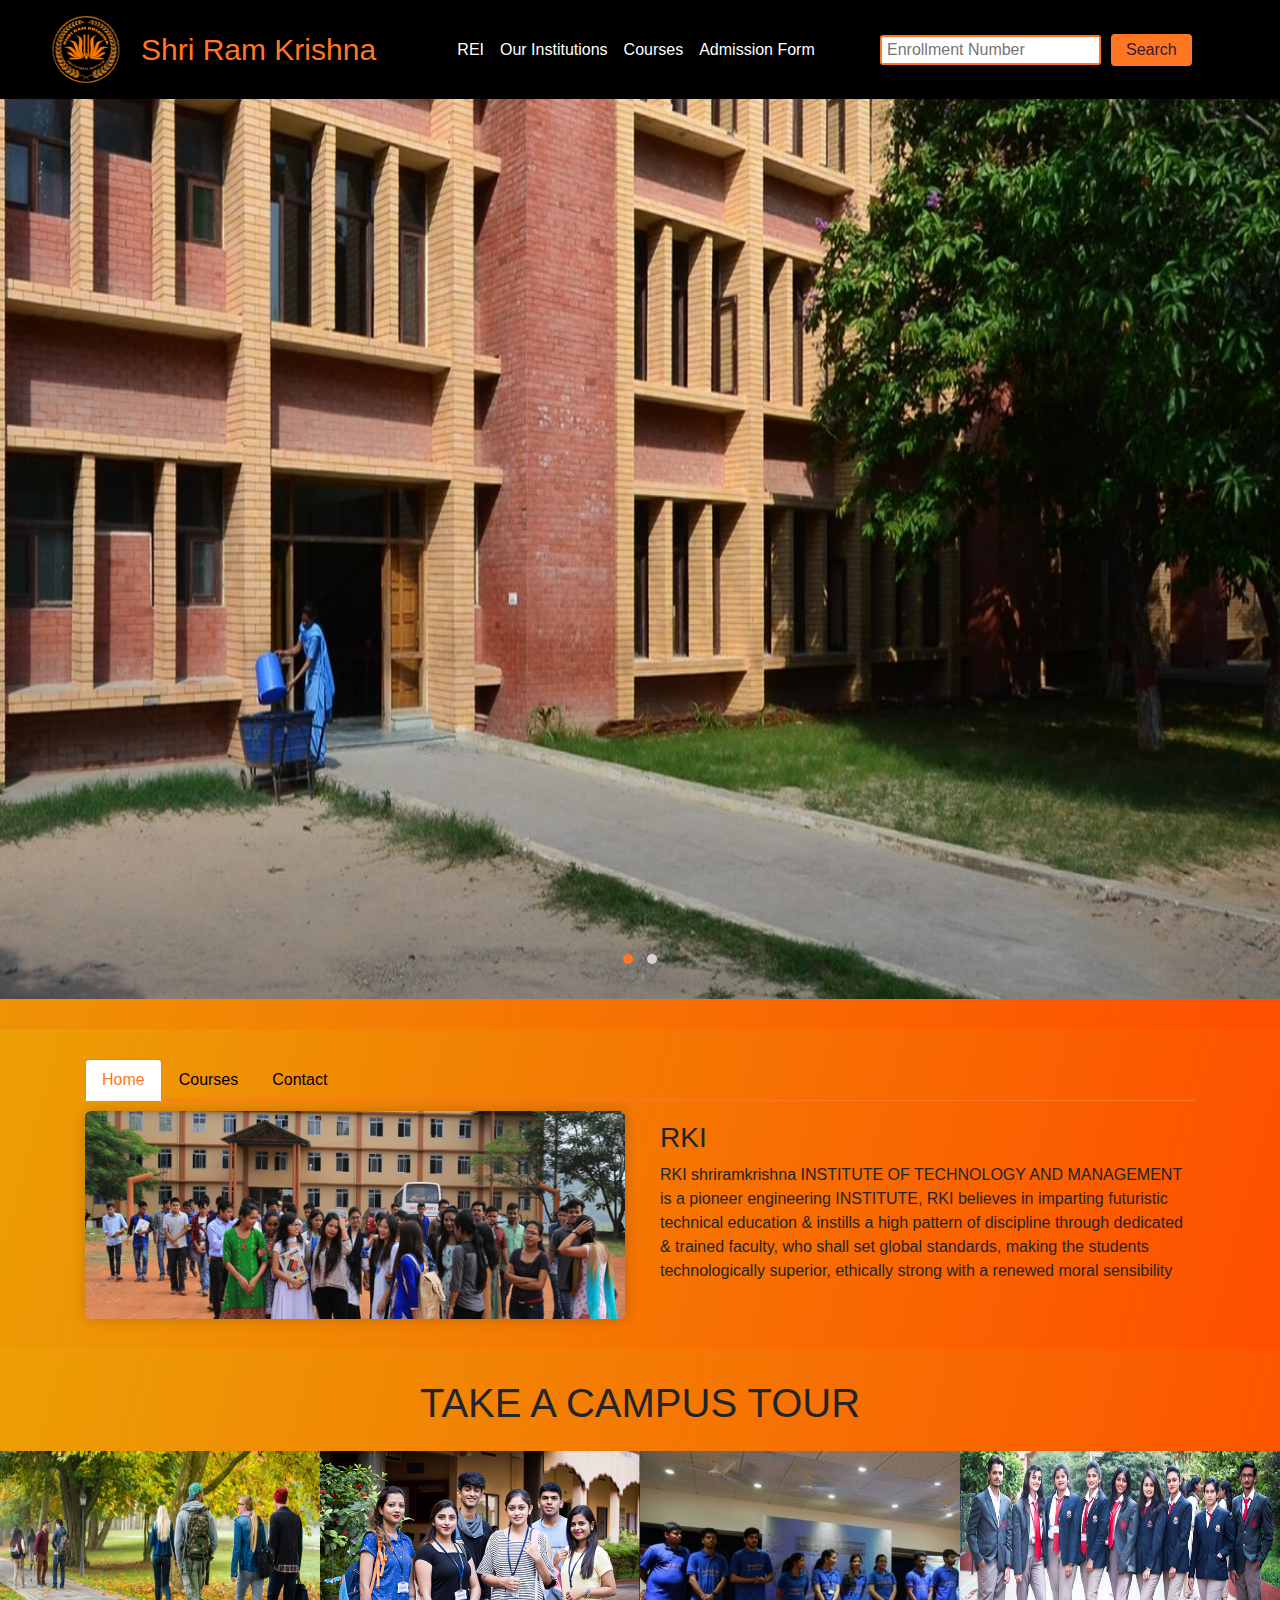
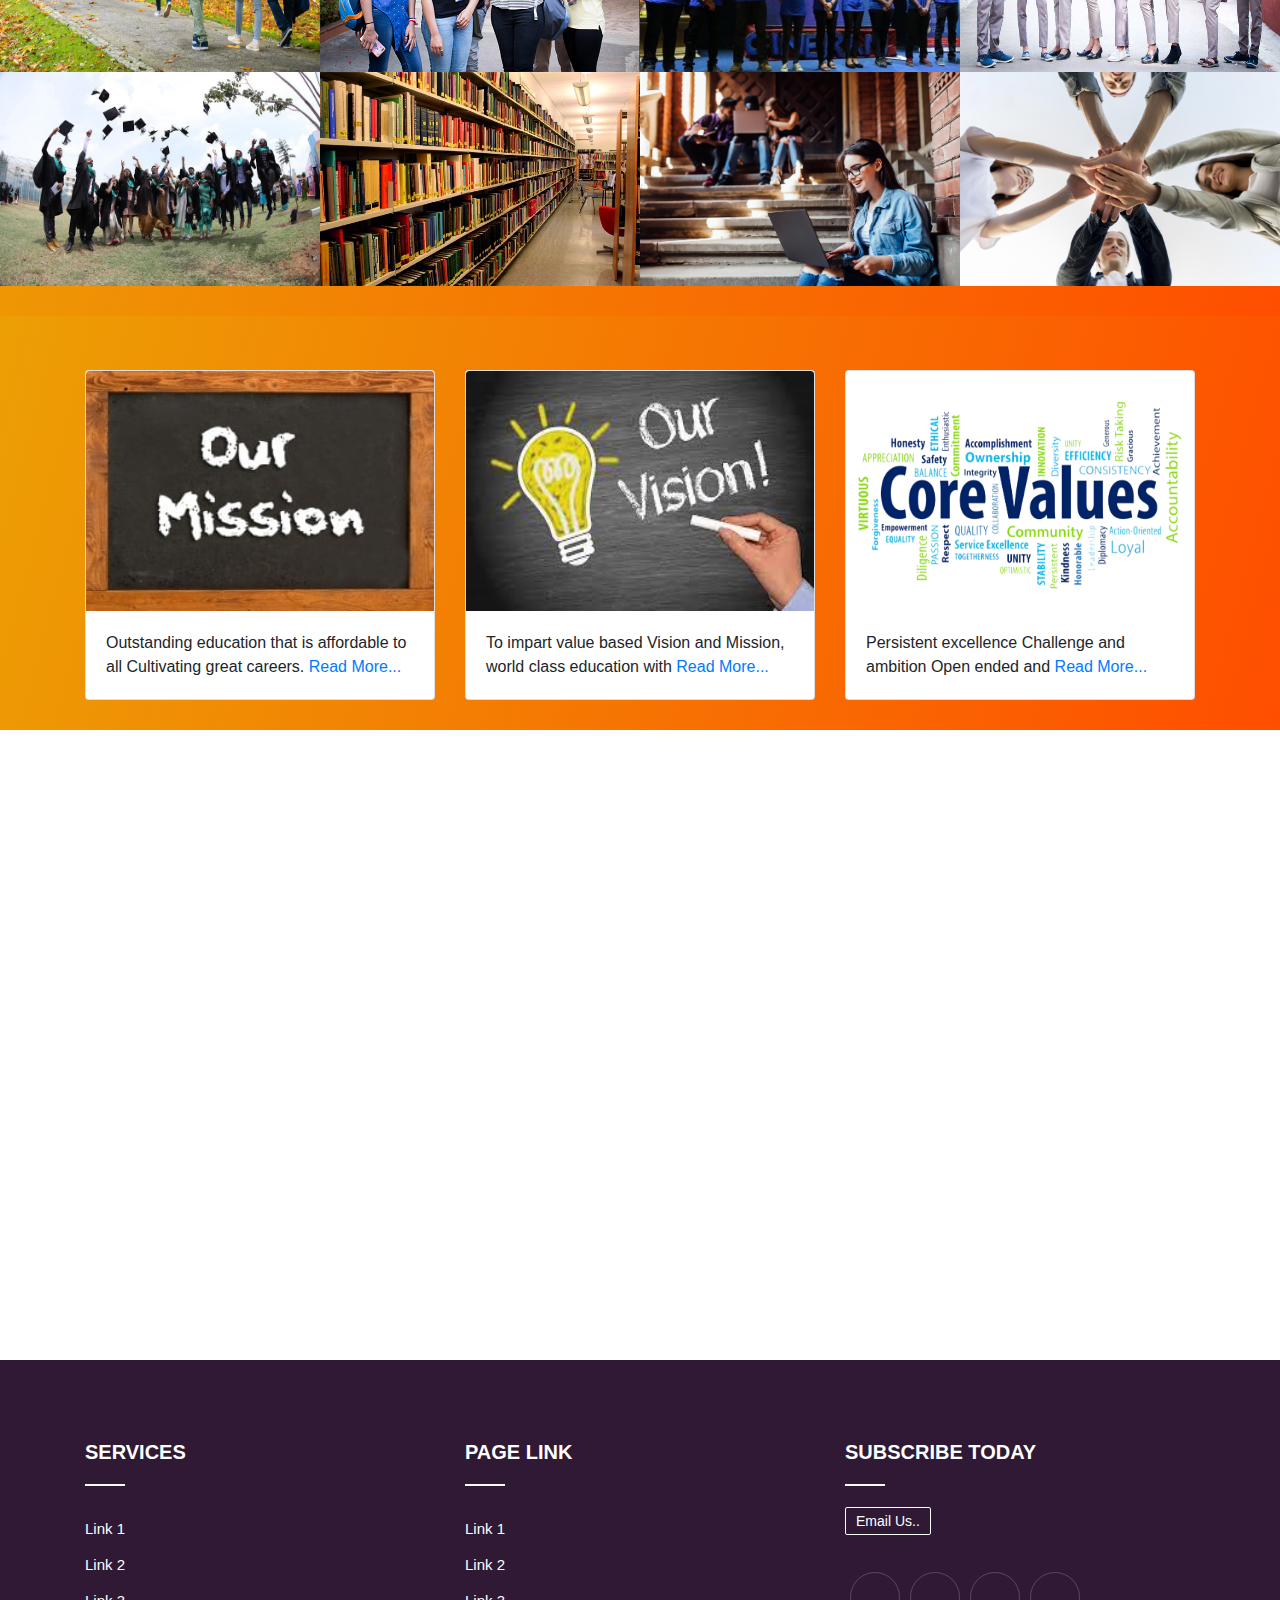
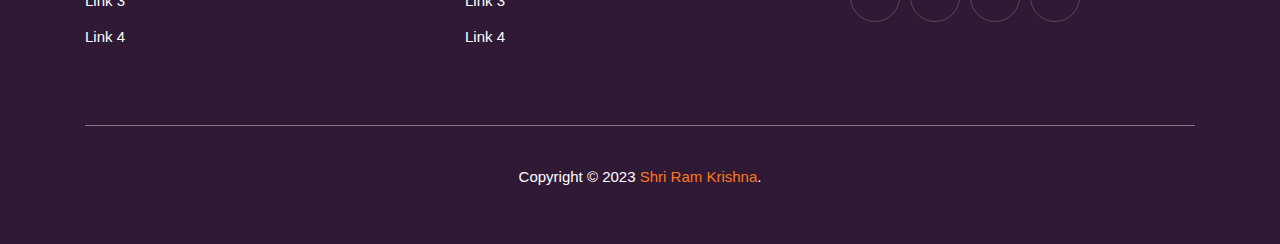
==== commit c69522a1: "a" ====
--- a/index.html
+++ b/index.html
@@ -183,7 +183,7 @@
                 </div>
             </nav>
             <div class="tab-content" id="nav-tabContent">
-                <div class="tab-pane fade" id="nav-home" role="tabpanel" aria-labelledby="nav-home-tab">
+                <div class="tab-pane fade  show active" id="nav-home" role="tabpanel" aria-labelledby="nav-home-tab">
                     <div class="row">
                         <div class="col-lg-6">
                             <div class="imgBox">
@@ -203,7 +203,7 @@
                         </div>
                     </div>
                 </div>
-                <div class="tab-pane fade show active" id="nav-profile" role="tabpanel" aria-labelledby="nav-profile-tab">
+                <div class="tab-pane fade" id="nav-profile" role="tabpanel" aria-labelledby="nav-profile-tab">
                     <div class="row">
                         <div class="col-lg-12">
                         <div class="courseBox row">
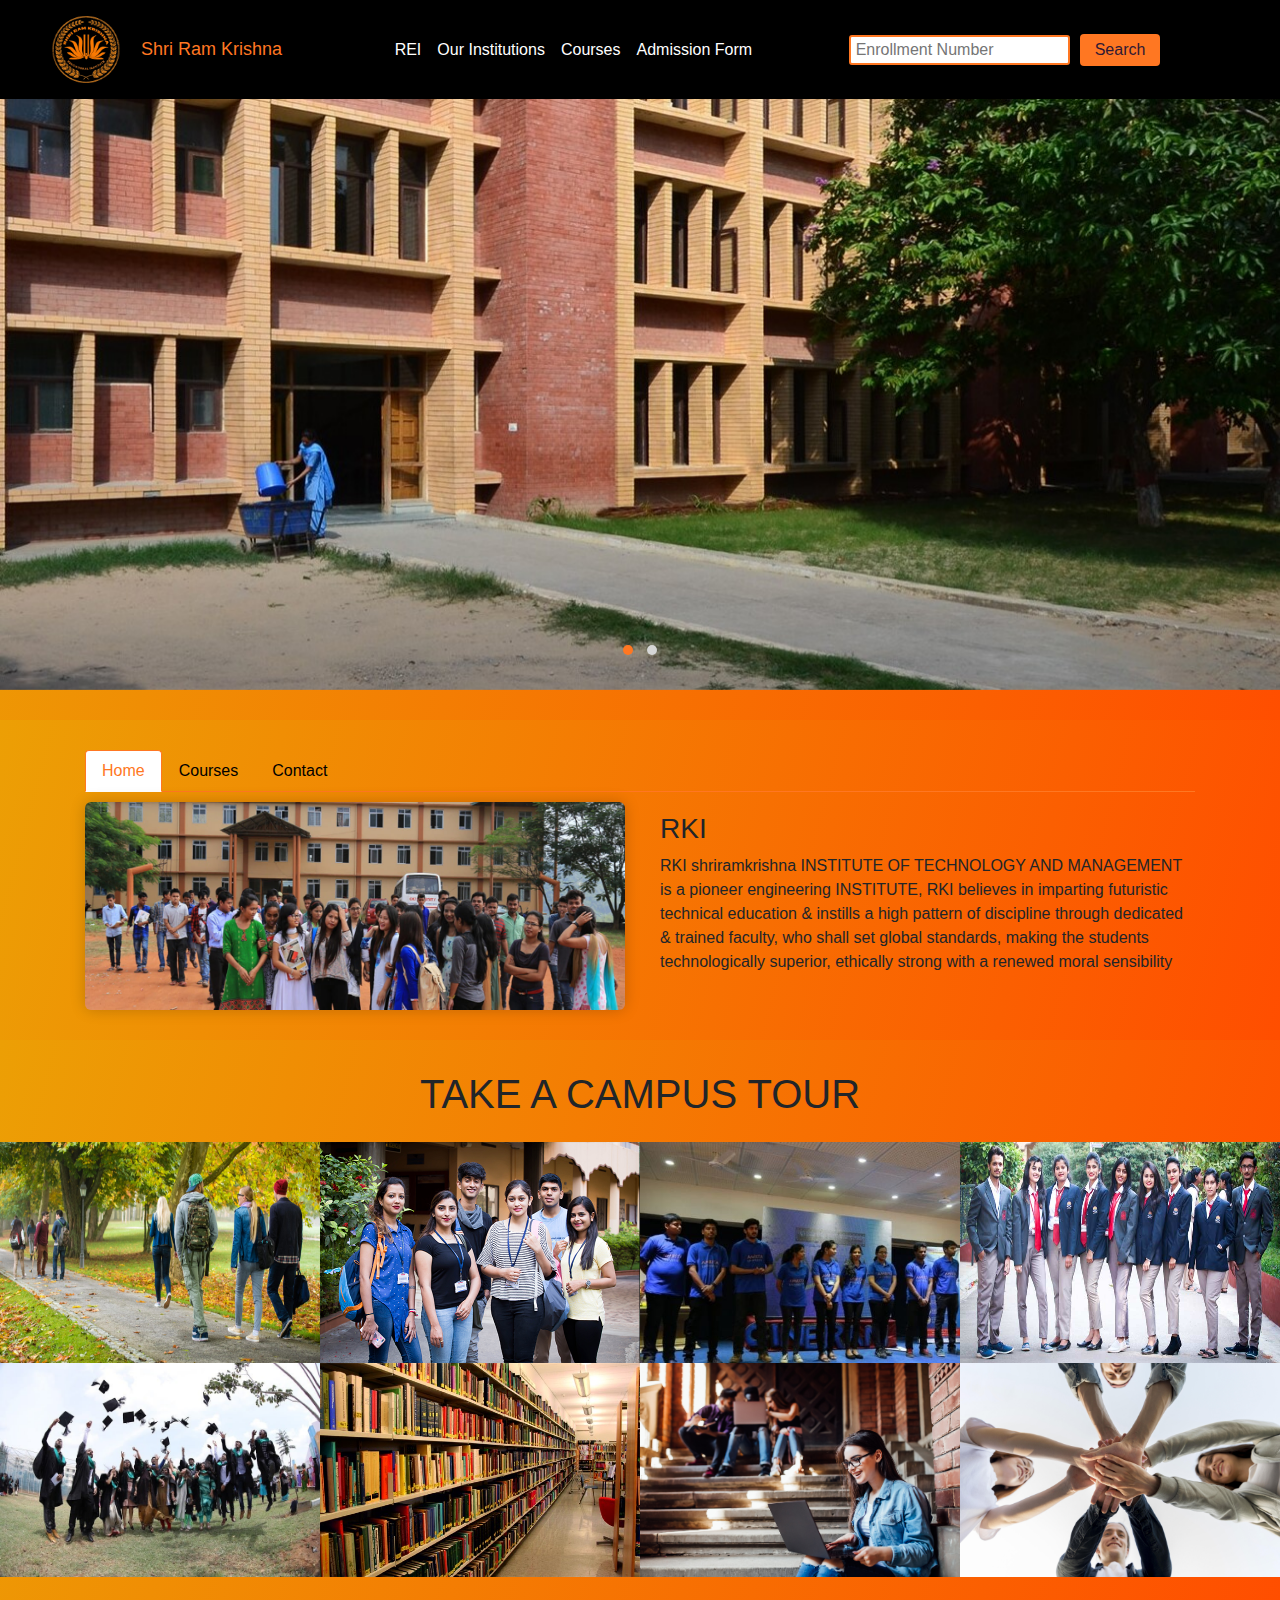
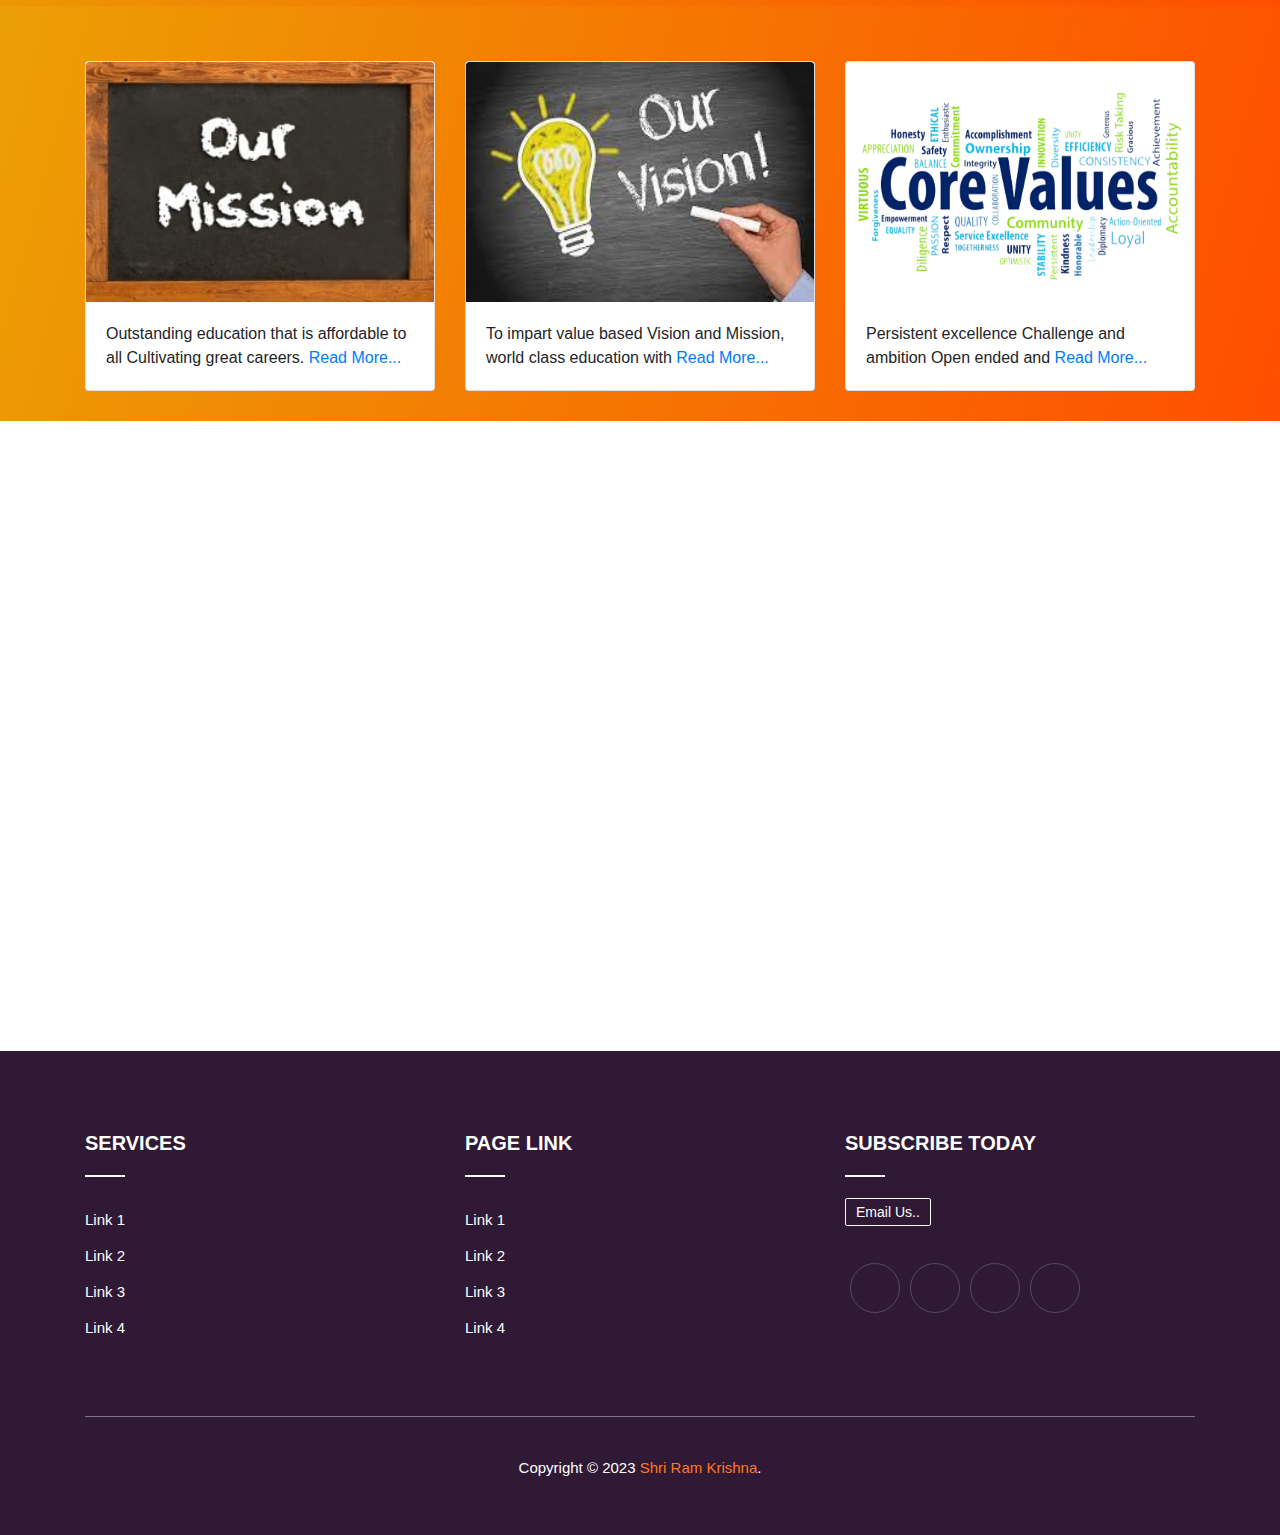
==== commit 865e9048: "hgj" ====
--- a/index.html
+++ b/index.html
@@ -38,8 +38,7 @@
                     }
                 }
             })
-            // alert('here');
-        })
+        }) 
     </script>
 </head>
 
@@ -94,7 +93,7 @@
     <section class="black">
         <div class="container-fluid">
             <nav class="navbar navbar-expand-lg navbar-dark" id="top">
-                <a class="navbar-brand" href="#"><img src="./Assests/img/logo.png" alt=""><span>Shri Ram Krishna</span></a>
+                <a class="navbar-brand" href="index.html"><img src="./Assests/img/logo.png" alt=""><span>Shri Ram Krishna</span></a>
                 <button class="navbar-toggler" type="button" data-toggle="collapse"
                     data-target="#navbarSupportedContent" aria-controls="navbarSupportedContent" aria-expanded="false"
                     aria-label="Toggle navigation">
@@ -136,7 +135,8 @@
                                     Courses
                                 </a>
                                 <div class="dropdown-menu" aria-labelledby="dropdownMenuLink">
-                                    <a class="dropdown-item" href="#">Engineering</a>
+                                    <a class="dropdown-item" href="#courses" id="nav-profile-tab" data-toggle="tab" data-target="#nav-profile"
+                                     role="tab" aria-controls="nav-profile" aria-selected="true">Engineering</a>
                                     <a class="dropdown-item" href="#">Computer Application</a>
                                     <a class="dropdown-item" href="#">Management Studies</a>
                                     <!-- <a class="dropdown-item" href="#">Education</a> -->
@@ -170,7 +170,7 @@
             </div>
         </div>
     </section>
-    <section class="sec grin">
+    <section class="sec grin" id="courses">
         <div class="container">
             <nav id="midNav">
                 <div class="nav nav-tabs" id="nav-tab" role="tablist">
@@ -183,7 +183,7 @@
                 </div>
             </nav>
             <div class="tab-content" id="nav-tabContent">
-                <div class="tab-pane fade  show active" id="nav-home" role="tabpanel" aria-labelledby="nav-home-tab">
+                <div class="tab-pane fade show active" id="nav-home" role="tabpanel" aria-labelledby="nav-home-tab">
                     <div class="row">
                         <div class="col-lg-6">
                             <div class="imgBox">
@@ -295,7 +295,7 @@
                         <img src="./Assests/img/mission.jpg" class="card-img-top" alt="...">
                         <div class="card-body">
                             <p class="card-text">Outstanding education that is affordable to all 
-                                Cultivating great careers. <a href="" class="readMore">Read More...</a></p>
+                                Cultivating great careers. <a href="innerpage.html" class="readMore">Read More...</a></p>
                         </div>
                     </div>
                 </div>
@@ -303,7 +303,7 @@
                     <div class="card">
                         <img src="./Assests/img/visison2.jpg" class="card-img-top" alt="...">
                         <div class="card-body">
-                            <p class="card-text">To impart value based Vision and Mission, world class education with  <a href="" class="readMore">Read More...</a></p>
+                            <p class="card-text">To impart value based Vision and Mission, world class education with  <a href="innerpage.html" class="readMore">Read More...</a></p>
                         </div>
                     </div>
                 </div>
@@ -311,7 +311,7 @@
                     <div class="card">
                         <img src="./Assests/img/core.png" class="card-img-top" alt="...">
                         <div class="card-body">
-                            <p class="card-text">Persistent excellence Challenge and ambition Open ended and <a href="" class="readMore">Read More...</a></p>
+                            <p class="card-text">Persistent excellence Challenge and ambition Open ended and <a href="innerpage.html" class="readMore">Read More...</a></p>
                         </div>
                     </div>
                 </div>
@@ -372,9 +372,28 @@
         <div class="container">
             <h1 class="Lowheading">
                 About Us..
-            </h1>
-            <p>.</p>
-            <p>At AEI, students pursue their goals in an environment that values diversity, individuality, mutual respect and free exchange of ideas.</p>
+            </h1> 
+            <p>We believe
+                Learning is the source of human progress. 
+                It has the power to transform our world
+                from illness to health,
+                from poverty to prosperity,
+                from conflict to peace. 
+                It has the power to transform our lives
+                for ourselves,
+                for our families,
+                for our communities. 
+                No matter who we are or where we are,
+                learning empowers us to change and grow
+                and redefine what’s possible.
+                That’s why access to the best learning is a right, not a privilege. 
+                And that’s why Coursera is here.
+                We partner with the best institutions
+                to bring the best learning
+                to every corner of the world.
+                
+                So that anyone, anywhere has the power to
+                transform their life through learning.</p>
         </div>
     </section>
     <div class="footer">
--- a/Assests/css/custom.css
+++ b/Assests/css/custom.css
@@ -123,14 +123,15 @@
     padding: 6px 0;
 }
 .textOfBox{
-    padding: 0px 16px;
+    /* padding: 0px 16px; */
     font-size: 16px;
 }
 .list{
-    margin-left: 35px;
+    /* margin-left: 35px; */
 }
 .list li{
     font-size: 16px; 
+    list-style: disc;
 }
 .footer{
     background-color: var(--orange);
@@ -515,7 +516,7 @@
     transform: scale(1.1);
 }
 .backScroll{
-    background: url('../img/back.jpg');
+    background: url('../img/backcroped.jpg');
     background-attachment: fixed;
     background-position: 50% -36px;
     height: 70vh;
@@ -555,9 +556,7 @@
     text-transform: capitalize;
     padding: 4px 15px;
 }
-.owl-carousel .owl-item img{
-    height: 100%;
-}
+ 
 @media (max-width:320px)  {
      /* smartphones, iPhone, portrait 480x320 phones */ 
      .navbar-brand span{
@@ -580,7 +579,9 @@
     }
 }
 @media (min-width:481px)  { 
-    
+    .navbar-brand span{
+        font-size: 18px;
+    }
     }
 
 @media (max-width:641px)  {
@@ -588,7 +589,7 @@
         display:inline-flex;
     }
     .navbar-brand span{
-        font-size: 22px;
+        font-size: 18px;
     }
     .card-horizontal {
         display: block;
@@ -599,4 +600,13 @@
     .card {
         margin-bottom: 20px;
     }
+    .navbar-brand img {
+        max-width: 80px;
+    }
+    .backScroll{
+        height: auto; 
+    }
+    .backScroll p{
+        text-align: left;
+    }
 }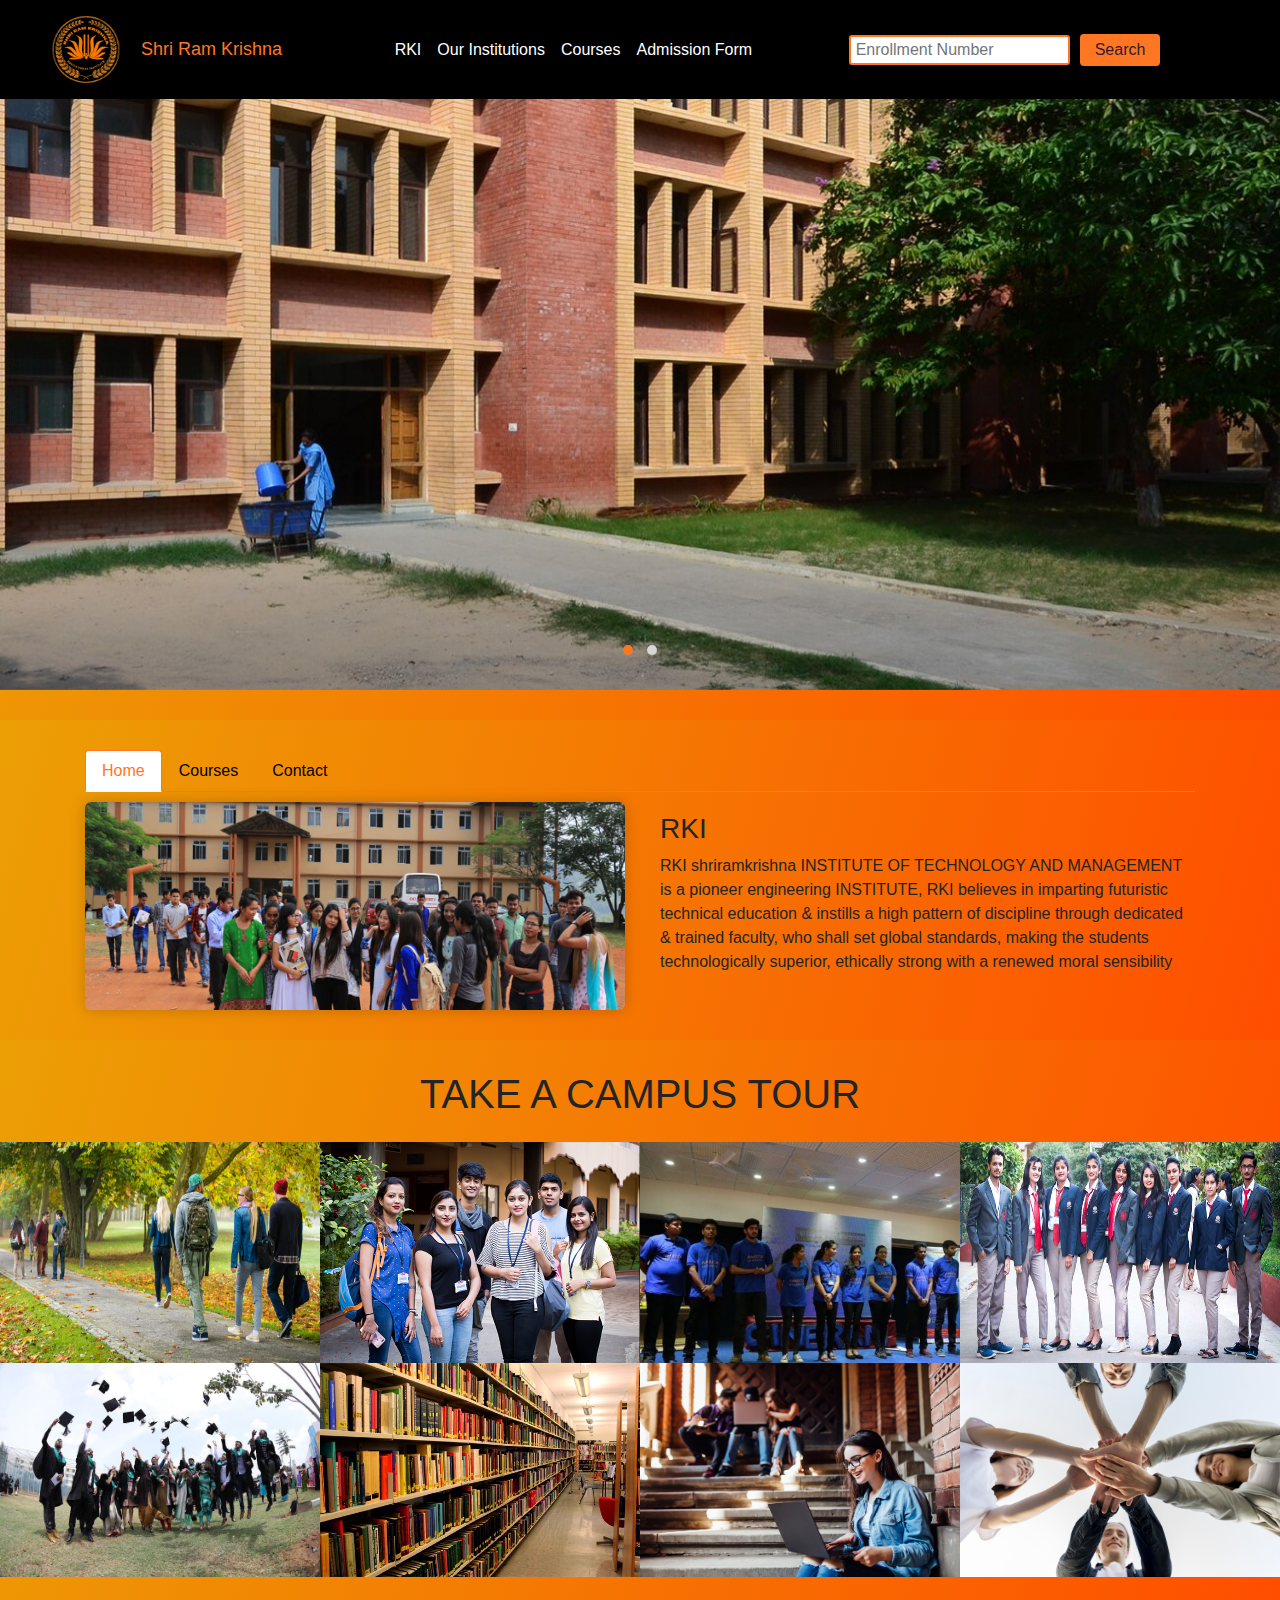
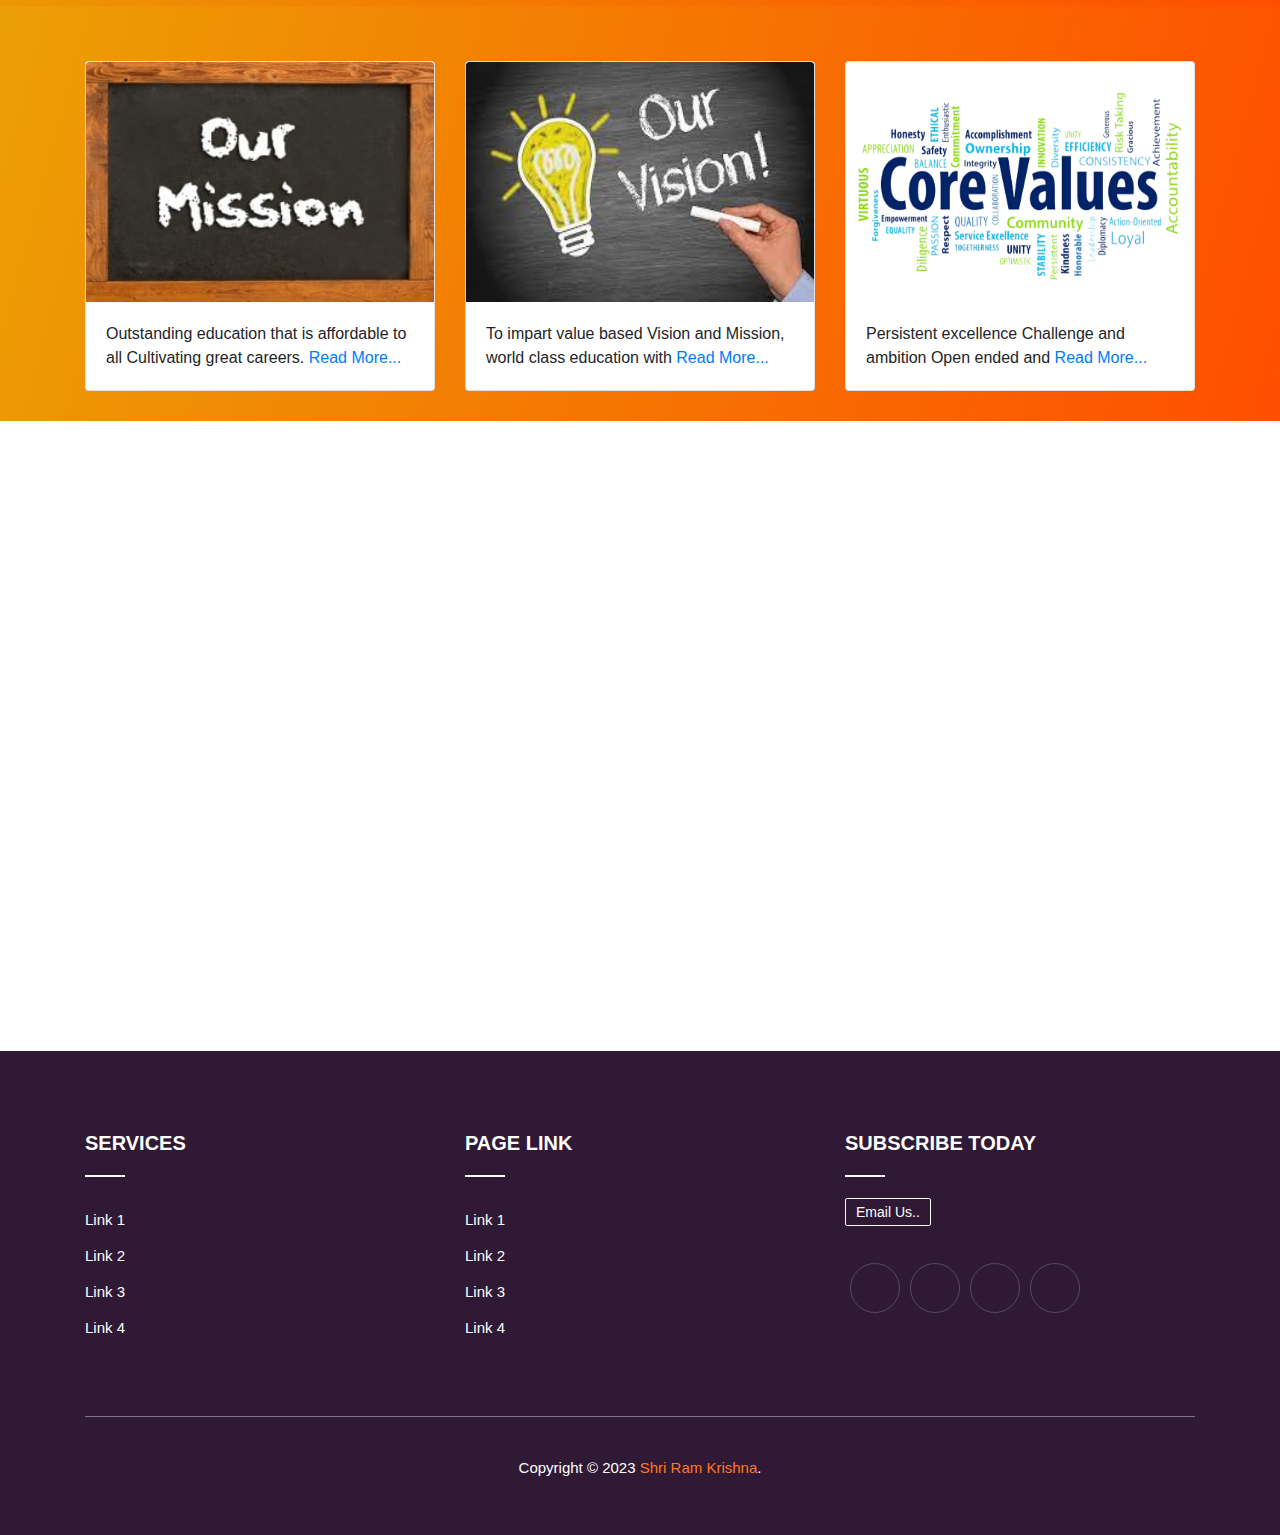
==== commit 8e87fde9: "ss" ====
--- a/index.html
+++ b/index.html
@@ -106,7 +106,7 @@
                             <div class="dropdown show">
                                 <a class=" nav-link dropdown-toggle" href="#" role="button" id="dropdownMenuLink"
                                     data-toggle="dropdown" aria-haspopup="true" aria-expanded="false">
-                                    REI
+                                    RKI
                                 </a>
                                 <div class="dropdown-menu" aria-labelledby="dropdownMenuLink">
                                     <a class="dropdown-item" href="#">Action</a>
@@ -151,7 +151,7 @@
                     <ul class="navbar-nav mr-auto">
                         <li id="RollNo">
                             <input type="text" placeholder="Enrollment Number" name="" id="">
-                            <button class="btn btn-primary">search</button>
+                            <button class="btn btn-primary" onclick="window.location.href='result.html'">search</button>
                         </li>
                     </ul>
                 </div>
@@ -257,8 +257,8 @@
                 <div class="tab-pane fade" id="nav-contact" role="tabpanel" aria-labelledby="nav-contact-tab">
                     <div class="row">
                         <div class="col-lg-12">
-                            <div class="TextBox">
-                                <h2 class="text-center mb-5">Email ID</h2>
+                            <div class="TextBox mt-3">
+                                <p class="text-center mb-5 emailIDINbox">Contact us to learn more about the course of your interest, we will be happy to assist you in choosing the right career for you.</p>
                                 <p class="text-center my-5"><a class="emailIDINbox" href="mailto:shriramkrishnaedu@gmail.com">shriramkrishnaedu@gmail.com</a></p>
                                 <!-- <button class="customBtnOne">Read More...</button> -->
                             </div>
@@ -295,7 +295,7 @@
                         <img src="./Assests/img/mission.jpg" class="card-img-top" alt="...">
                         <div class="card-body">
                             <p class="card-text">Outstanding education that is affordable to all 
-                                Cultivating great careers. <a href="innerpage.html" class="readMore">Read More...</a></p>
+                                Cultivating great careers. <a href="innerpage.html#nav-profile" class="readMore">Read More...</a></p>
                         </div>
                     </div>
                 </div>
